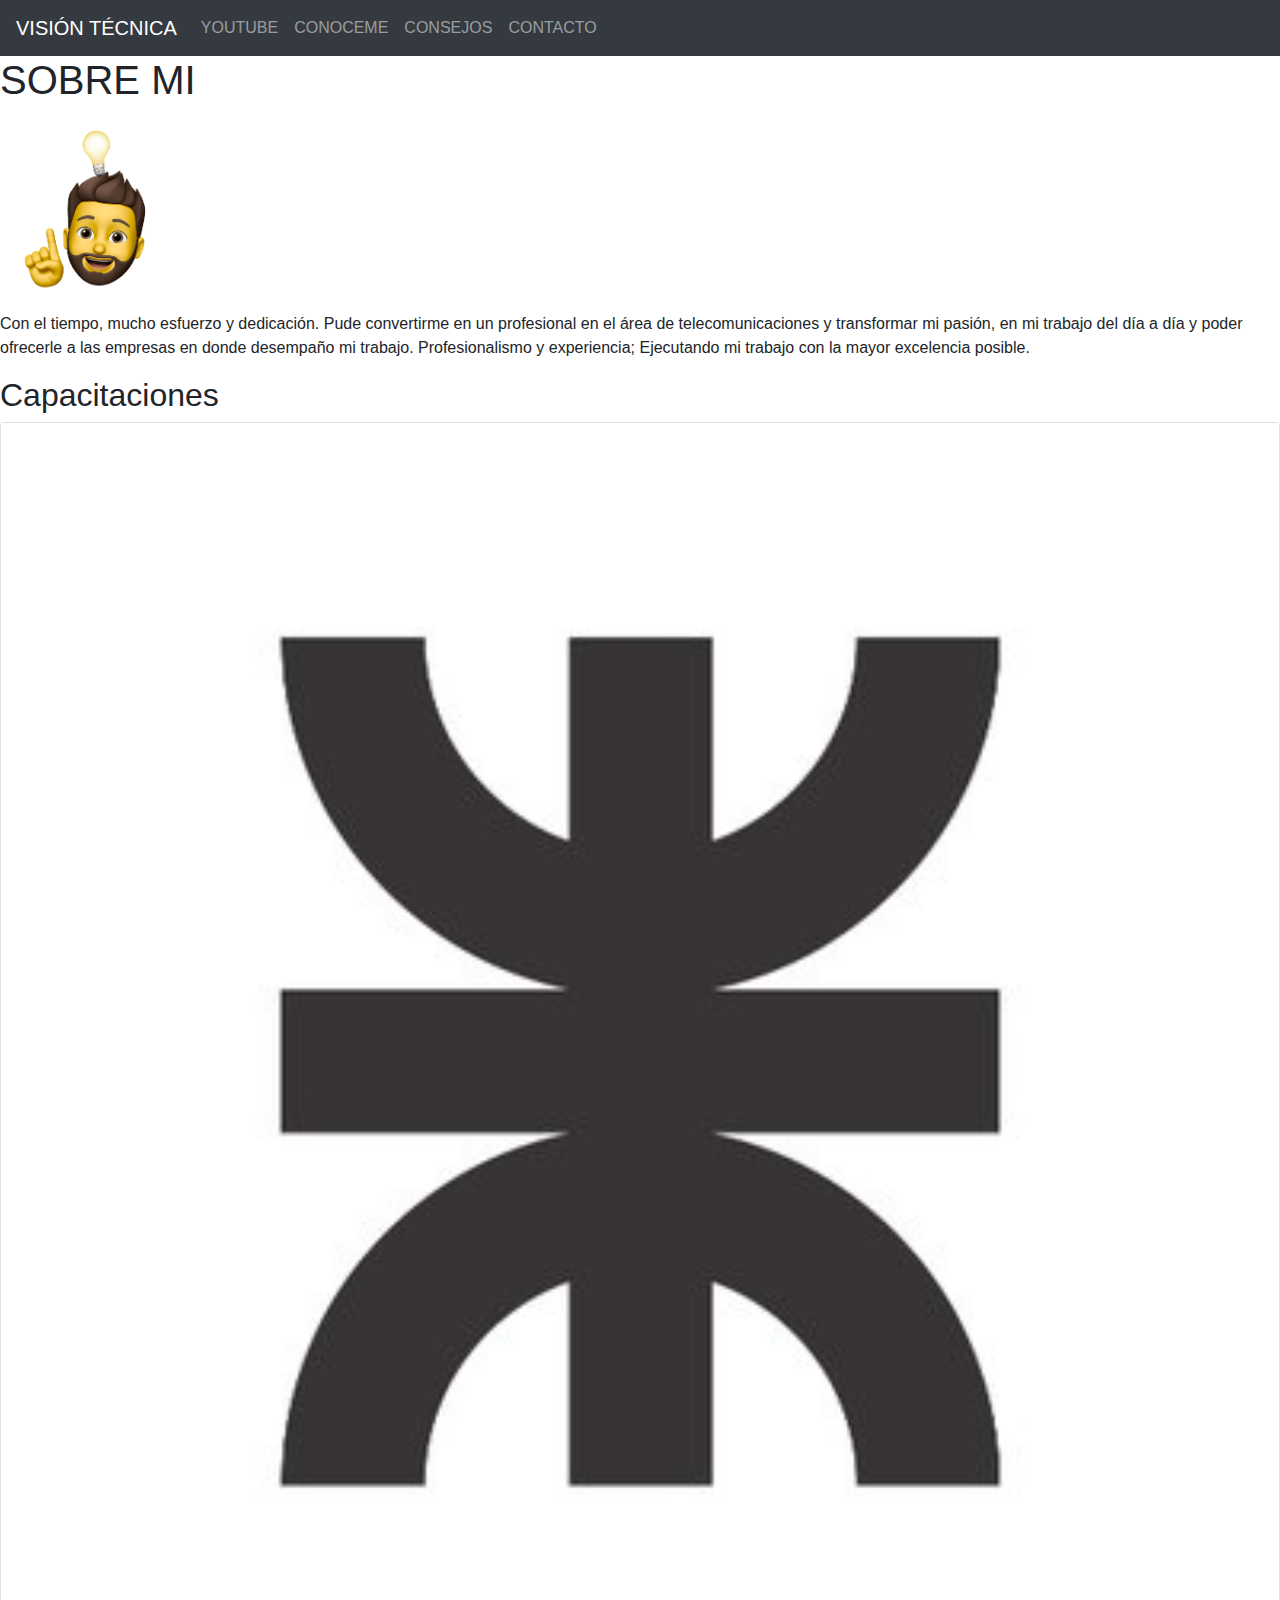
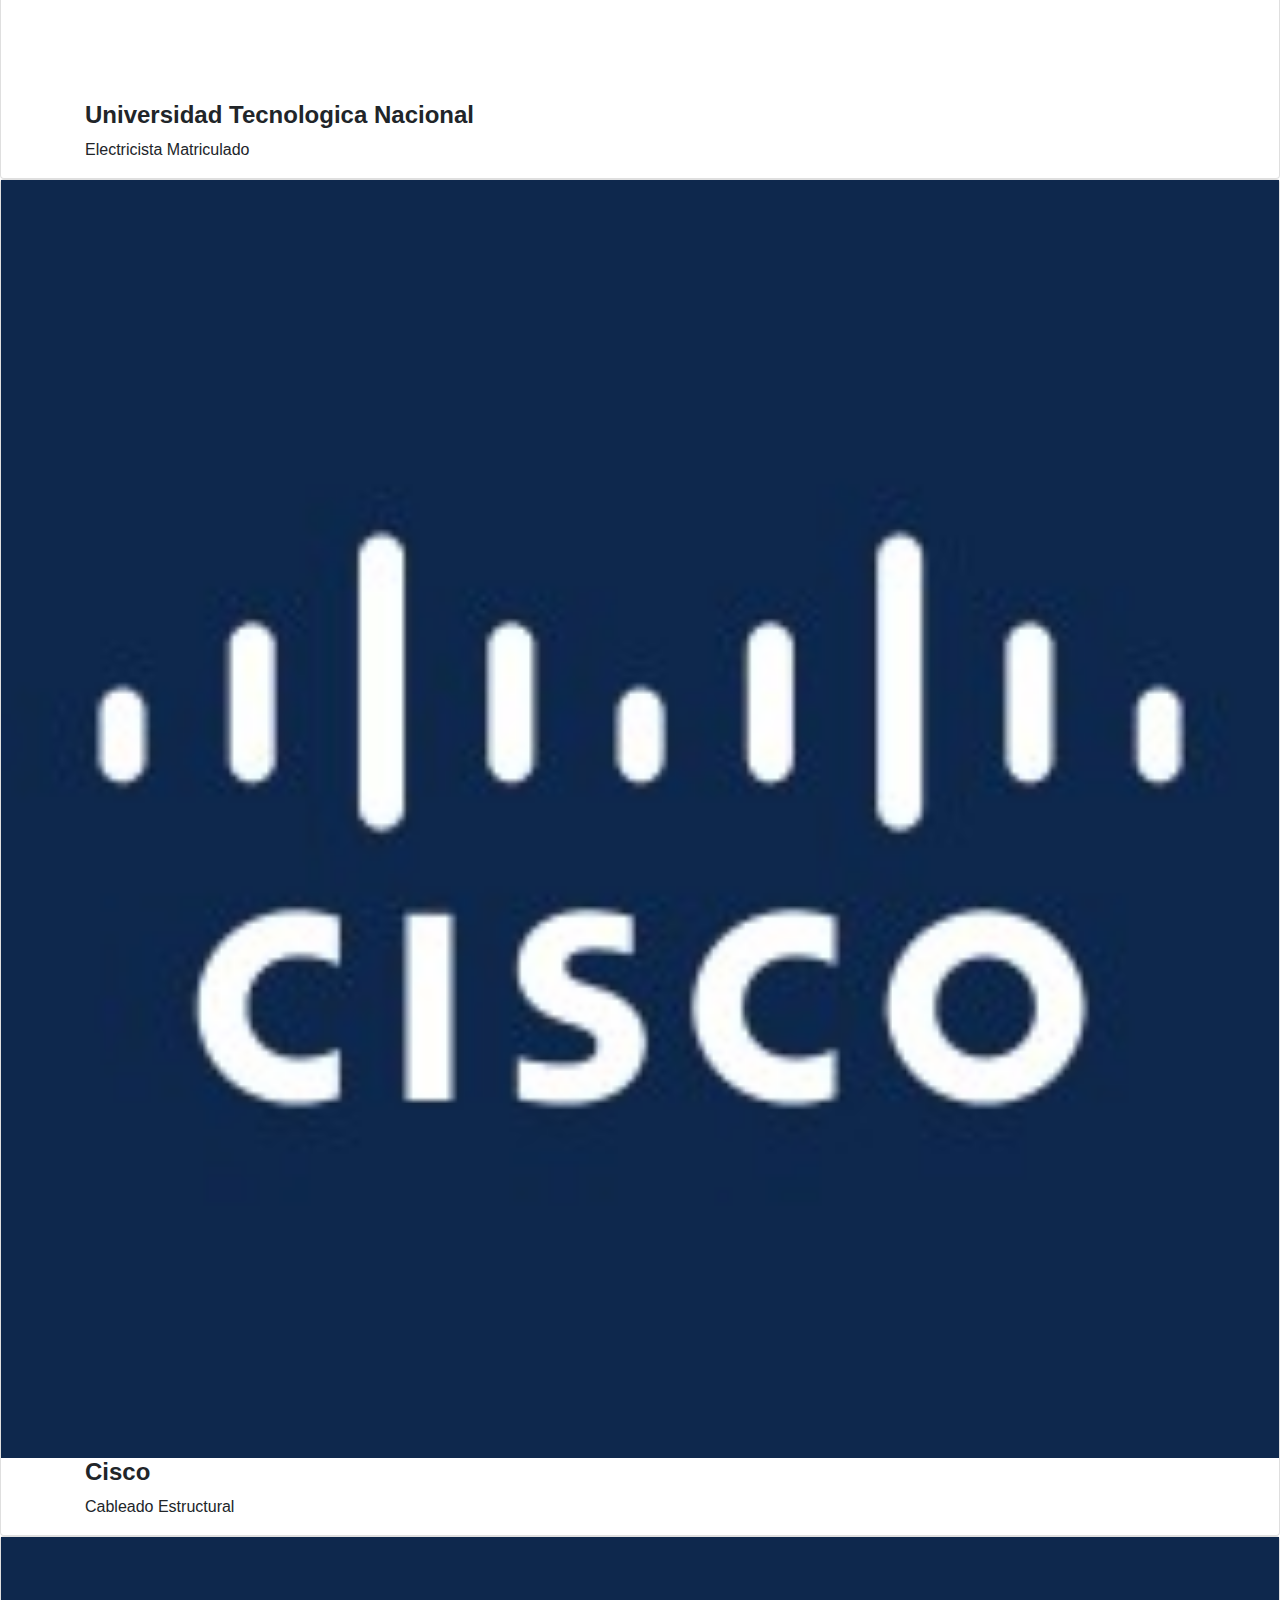
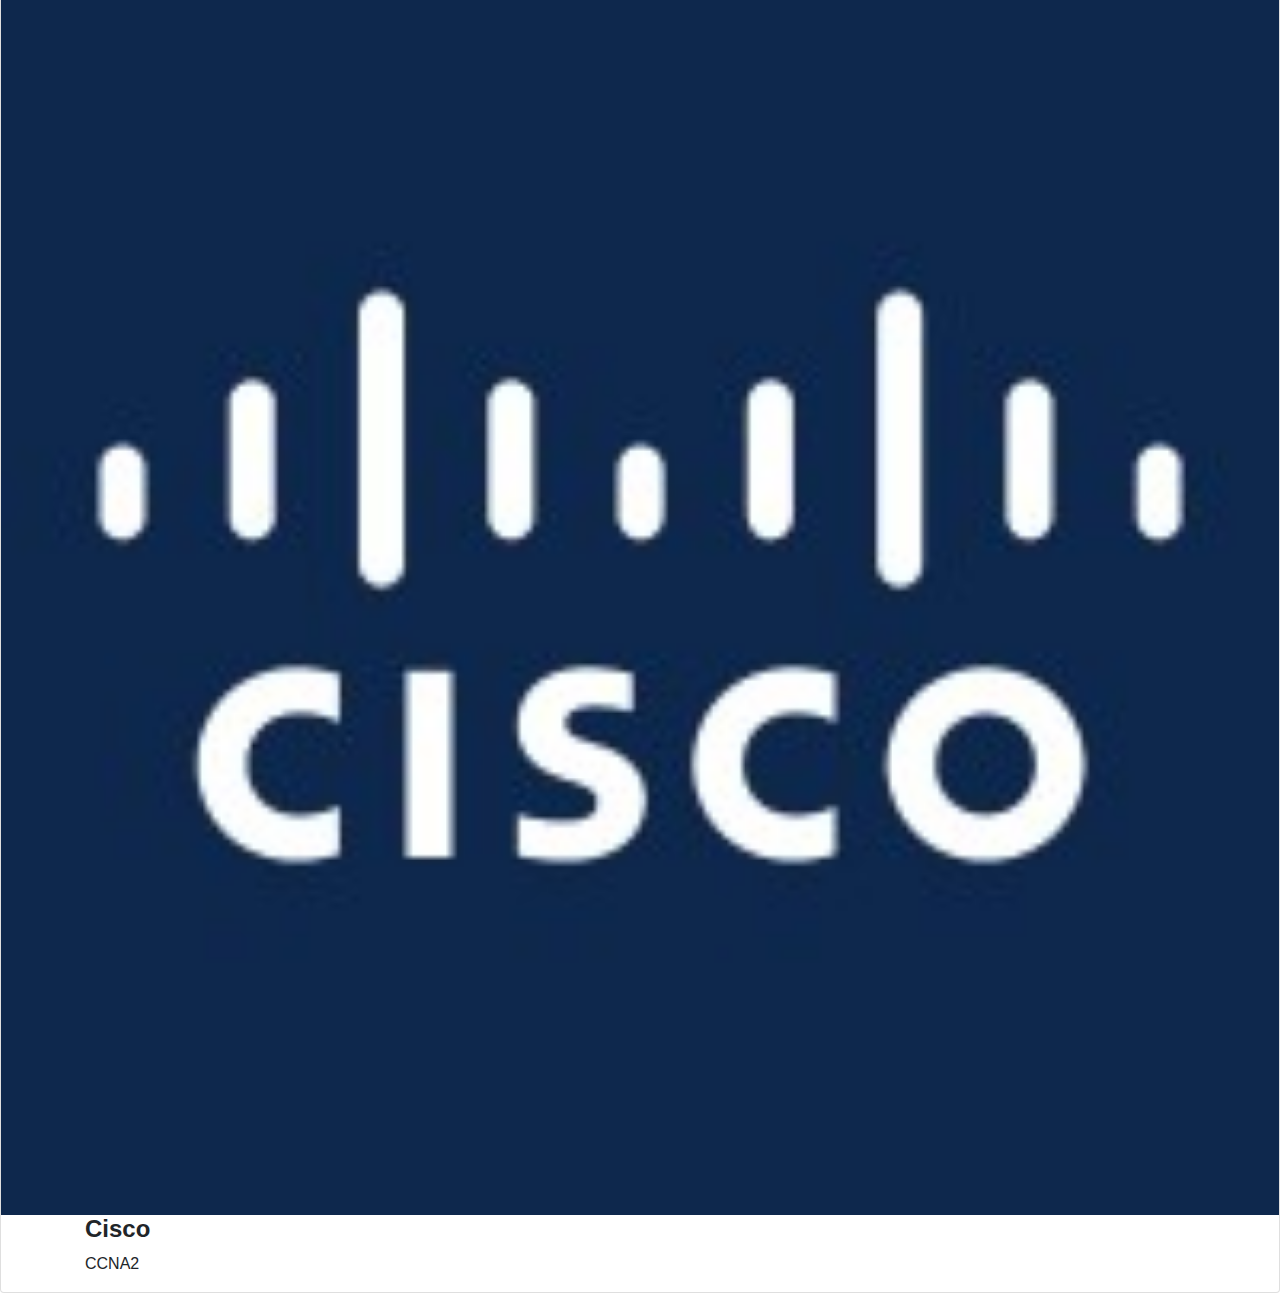
==== pages/conoceme.html @ f0ca40a0 "Original" ====
<!DOCTYPE html>
<html lang="es">

<head>
    <meta charset="UTF-8">
    <meta http-equiv="X-UA-Compatible" content="IE=edge">
    <meta name="viewport" content="width=device-width, initial-scale=1.0">
    <link rel="stylesheet" href="https://cdnjs.cloudflare.com/ajax/libs/font-awesome/6.1.1/css/all.min.css"
        integrity="sha512-KfkfwYDsLkIlwQp6LFnl8zNdLGxu9YAA1QvwINks4PhcElQSvqcyVLLD9aMhXd13uQjoXtEKNosOWaZqXgel0g=="
        crossorigin="anonymous" referrerpolicy="no-referrer" />
    <link rel="stylesheet" href="https://cdn.jsdelivr.net/npm/bootstrap@4.6.2/dist/css/bootstrap.min.css">
    <link rel="icon" href="../imagenes/VT.png">
    <link rel="stylesheet" href="../css/estilos.css">
    <title>Conoceme</title>
</head>

<body>

    <header>
        <!--inicio de barra-->
        <nav class="navbar navbar-expand-md bg-dark navbar-dark">
            <!-- Brand -->
            <a class="navbar-brand" href="../index.html">VISIÓN TÉCNICA</a>

            <!-- Toggler/collapsibe Button -->
            <button class="navbar-toggler" type="button" data-toggle="collapse" data-target="#collapsibleNavbar">
                <span class="navbar-toggler-icon"></span>
            </button>

            <!-- Navbar links -->
            <div class="collapse navbar-collapse" id="collapsibleNavbar">
                <ul class="navbar-nav">
                    <li class="nav-item">
                        <a class="nav-link" href="youtube.html">YOUTUBE</a>
                    </li>
                    <li class="nav-item">
                        <a class="nav-link" href="#">CONOCEME</a>
                    </li>
                    <li class="nav-item">
                        <a class="nav-link" href="consejos.html">CONSEJOS</a>
                    </li>
                    <li class="nav-item">
                        <a class="nav-link" href="contacto.html">CONTACTO</a>
                    </li>
                </ul>
            </div>
        </nav>
        <!--fin de barra-->
    </header>

    <main class="contenedor">
        <div class="titulo">
            <h1>SOBRE MI</h1>
        </div>
        <section class="centrar-tarjeta">
            <article>
                <div class="avatar">
                    <img src="../imagenes/Avatar Maxi.png" width="200" height="auto" alt="AvatarMaxi">
                </div>
                <div>
                    <p>Con el tiempo, mucho esfuerzo y dedicación. Pude convertirme en un profesional en el área de
                        telecomunicaciones y transformar mi pasión, en mi trabajo del día a día y poder ofrecerle a las
                        empresas en donde desempaño mi trabajo. Profesionalismo y experiencia; Ejecutando mi trabajo con
                        la mayor excelencia posible. </p>
                </div>
            </article>
        </section>
    </main>
    <h2>Capacitaciones</h2>
    <div class="texto">
        <div class="tarjeta_capacitacion">
            <div class="card">
                <img src="../imagenes/UTN.jpeg" alt="Avatar" style="width:100%">
                <div class="container">
                    <h4><b>Universidad Tecnologica Nacional</b></h4>
                    <p>Electricista Matriculado</p>
                </div>
            </div>
            <div class="card">
                <img src="../imagenes/cisco.jpeg" alt="Avatar" style="width:100%">
                <div class="container">
                    <h4><b>Cisco</b></h4>
                    <p> Cableado Estructural</p>
                </div>
            </div>
            <div class="card">
                <img src="../imagenes/cisco.jpeg" alt="Avatar" style="width:100%">
                <div class="container">
                    <h4><b>Cisco</b></h4>
                    <p> CCNA2</p>
                </div>
            </div>
        </div>




        <footer class="flex-container">
            <a href="https://twitter.com/maxibr82" target="_blank"><i class="fa-brands fa-twitter"></i></a>
            <a href="https://www.instagram.com/visiontecnica2022/" target="_blank"><i
                    class="fa-brands fa-instagram-square"></i></a>
            <a href="https://www.youtube.com/c/VisionTécnica" target="_blank"><i class="fa-brands fa-youtube"></i></a>

        </footer>
        <script src="https://cdn.jsdelivr.net/npm/jquery@3.5.1/dist/jquery.slim.min.js"
            integrity="sha384-DfXdz2htPH0lsSSs5nCTpuj/zy4C+OGpamoFVy38MVBnE+IbbVYUew+OrCXaRkfj"
            crossorigin="anonymous"></script>
        <script src="https://cdn.jsdelivr.net/npm/bootstrap@4.6.2/dist/js/bootstrap.bundle.min.js"
            integrity="sha384-Fy6S3B9q64WdZWQUiU+q4/2Lc9npb8tCaSX9FK7E8HnRr0Jz8D6OP9dO5Vg3Q9ct"
            crossorigin="anonymous"></script>
</body>

</html>
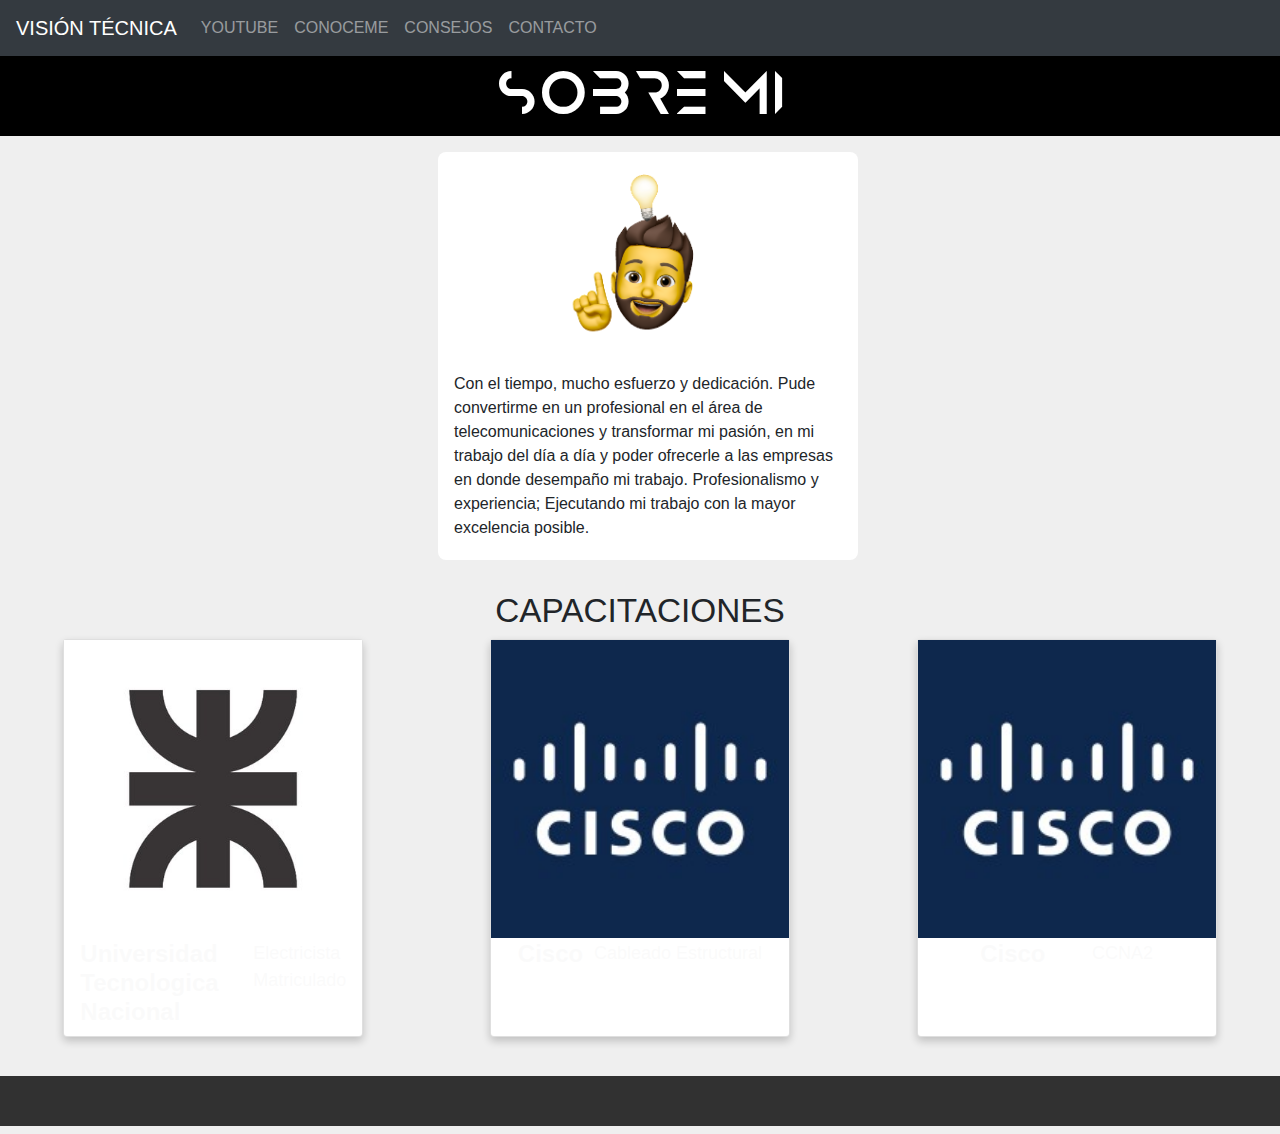
==== commit eadf87b7: "Agrego SCSS" ====
--- a/pages/conoceme.html
+++ b/pages/conoceme.html
@@ -10,7 +10,10 @@
         crossorigin="anonymous" referrerpolicy="no-referrer" />
     <link rel="stylesheet" href="https://cdn.jsdelivr.net/npm/bootstrap@4.6.2/dist/css/bootstrap.min.css">
     <link rel="icon" href="../imagenes/VT.png">
-    <link rel="stylesheet" href="../css/estilos.css">
+    <link
+    rel="stylesheet"
+    href="https://cdnjs.cloudflare.com/ajax/libs/animate.css/4.1.1/animate.min.css"/>
+    <link rel="stylesheet" href="../estilos.css">
     <title>Conoceme</title>
 </head>
 
@@ -68,29 +71,31 @@
     </main>
     <h2>Capacitaciones</h2>
     <div class="texto">
-        <div class="tarjeta_capacitacion">
-            <div class="card">
-                <img src="../imagenes/UTN.jpeg" alt="Avatar" style="width:100%">
-                <div class="container">
-                    <h4><b>Universidad Tecnologica Nacional</b></h4>
-                    <p>Electricista Matriculado</p>
+        <div class= "animate__animated animate__backInDown">
+            <div class="tarjeta_capacitacion" >
+                <div class="card">
+                    <img src="../imagenes/UTN.jpeg" alt="Avatar" style="width:100%">
+                    <div class="container">
+                        <h4><b>Universidad Tecnologica Nacional</b></h4>
+                        <p>Electricista Matriculado</p>
+                    </div>
+                </div>
+                <div class="card">
+                    <img src="../imagenes/cisco.jpeg" alt="Avatar" style="width:100%">
+                    <div class="container">
+                        <h4><b>Cisco</b></h4>
+                        <p> Cableado Estructural</p>
+                    </div>
+                </div>
+                <div class="card">
+                    <img src="../imagenes/cisco.jpeg" alt="Avatar" style="width:100%">
+                    <div class="container">
+                        <h4><b>Cisco</b></h4>
+                        <p> CCNA2</p>
+                    </div>
                 </div>
             </div>
-            <div class="card">
-                <img src="../imagenes/cisco.jpeg" alt="Avatar" style="width:100%">
-                <div class="container">
-                    <h4><b>Cisco</b></h4>
-                    <p> Cableado Estructural</p>
-                </div>
-            </div>
-            <div class="card">
-                <img src="../imagenes/cisco.jpeg" alt="Avatar" style="width:100%">
-                <div class="container">
-                    <h4><b>Cisco</b></h4>
-                    <p> CCNA2</p>
-                </div>
-            </div>
-        </div>
+        </div>    
 
 
 
--- a/estilos.css
+++ b/estilos.css
@@ -0,0 +1,631 @@
+@font-face {
+  font-family: Anurati-Regular;
+  src: url(/fuentes/anurati_font/Anurati-Regular.otf);
+}
+body {
+  background-color: #efefef;
+}
+
+h1 {
+  font-family: Anurati-Regular;
+  font-size: 40pt;
+  color: white;
+  text-align: center;
+}
+
+#vt {
+  height: 45px;
+  width: auto;
+  margin-left: auto;
+}
+
+h2 {
+  font-family: "Montserrat", sans-serif;
+  font-size: 25pt;
+  text-transform: uppercase;
+  text-align: center;
+  padding-top: 15px;
+}
+
+.video1 {
+  height: 400px;
+  width: 100%;
+  margin-bottom: 35px;
+  box-shadow: 0 1rem 0.4rem rgba(0, 0, 0, 0.3);
+}
+
+.barra a {
+  text-decoration: none;
+  color: rgb(251, 249, 249);
+}
+
+.barra a:hover {
+  color: rgb(213, 99, 112);
+}
+
+.logo-index {
+  background-color: rgba(0, 0, 0, 0.143);
+  height: 80px;
+}
+
+footer {
+  background-color: rgba(3, 2, 2, 0.803);
+  height: 50px;
+  width: 100%;
+  margin-top: auto;
+  display: inline-flex;
+  justify-content: end;
+  padding-top: 2px;
+}
+
+.flex-container a {
+  color: aliceblue;
+  font-size: 26px;
+  width: 45px;
+}
+
+.container {
+  width: 100%;
+  margin: 0 auto;
+  display: flex;
+  justify-content: space-evenly;
+}
+
+section article {
+  transition: box-shadow 0.3s ease;
+  background-color: white;
+  margin: 1rem 0;
+  border-radius: 0.5rem;
+  padding: 0.25rem 0;
+  margin-left: 16px;
+  width: 420px;
+}
+
+.carousel-inner {
+  width: auto;
+  height: 300px;
+  margin-left: 30%;
+}
+
+.carousel {
+  background-color: black;
+  margin-top: 50px;
+}
+
+.tam-imagen {
+  width: auto;
+  height: 300px;
+}
+
+section article h3,
+section article p {
+  margin: 1rem;
+  font-family: "Montserrat", sans-serif;
+}
+
+section article h3 {
+  text-align: center;
+}
+
+section article:hover {
+  box-shadow: 0 0.5rem 0.4rem rgba(0, 0, 0, 0.3);
+}
+
+.img-tarjeta {
+  width: 400px;
+  height: auto;
+}
+
+.video-grande {
+  width: 1120px;
+  height: 300px;
+  display: flex;
+  justify-content: center;
+  padding-top: 10px;
+}
+
+.video-grande-youtube {
+  width: 90%;
+  height: 280px;
+}
+
+.centrar-tarjeta {
+  display: flex;
+  justify-content: center;
+}
+
+.caja-video-chica {
+  display: flex;
+  justify-content: space-evenly;
+  flex-wrap: wrap;
+}
+
+.video-chico {
+  display: flex;
+  justify-content: center;
+  padding-top: 10px;
+}
+
+.video-chico-youtube {
+  width: 90%;
+  height: 90% x;
+}
+
+.titulo {
+  background-color: black;
+  height: 80px;
+  padding: 10px;
+}
+
+.buscar {
+  background-color: rgba(0, 0, 0, 0.143);
+  display: flex;
+  justify-content: center;
+  padding-bottom: 10px;
+}
+
+.comparativo {
+  display: flex;
+  justify-content: center;
+  font-family: "Lora", serif;
+}
+
+.tabla {
+  width: 80%;
+}
+
+.avatar {
+  display: flex;
+  justify-content: center;
+}
+
+.capacitaciones {
+  list-style: none;
+  font-size: 11pt;
+}
+
+.texto {
+  font-size: 18px;
+  color: rgba(241, 241, 241, 0.3215686275);
+}
+
+.datos-personales {
+  margin: 10px;
+}
+
+.barra {
+  font-size: 14px;
+  display: grid;
+  grid-gap: 20px;
+  grid-template-columns: repeat(5, auto);
+}
+
+.galeria {
+  min-height: 300px;
+  width: 100%;
+  display: grid;
+  grid-template-columns: repeat(3, 1fr);
+  grid-template-rows: repeat(5, none);
+  gap: 5px;
+  row-gap: 10px;
+  padding: 10px;
+}
+
+.item1,
+.item2,
+.item3,
+.item4,
+.item5,
+.item6,
+.item7,
+.item8,
+.item9,
+.item10,
+.item11,
+.item12,
+.item13,
+.item14,
+.item15 {
+  border-bottom: black 1px solid;
+}
+
+.lista {
+  list-style: none;
+}
+
+.card {
+  /* Add shadows to create the "card" effect */
+  box-shadow: 0 4px 8px 0 rgba(0, 0, 0, 0.2);
+  transition: 0.3s;
+  width: 300px;
+}
+
+/* On mouse-over, add a deeper shadow */
+.card:hover {
+  box-shadow: 0 8px 16px 0 rgba(0, 0, 0, 0.2);
+}
+
+/* Add some padding inside the card container */
+.container {
+  padding: 2px 16px;
+}
+
+.tarjeta_capacitacion {
+  display: flex;
+  justify-content: space-around;
+}
+
+* {
+  box-sizing: border-box;
+}
+
+/* Style the search field */
+form.example input[type=text] {
+  padding: 10px;
+  font-size: 12px;
+  border: 1px solid grey;
+  float: left;
+  width: 80%;
+  background: #f1f1f1;
+  max-width: 800px;
+}
+
+/* Style the submit button */
+form.example button {
+  float: left;
+  width: 20%;
+  padding: 10px;
+  background: rgba(89, 104, 116, 0.6117647059);
+  color: white;
+  font-size: 12px;
+  border: 1px solid grey;
+  border-left: none;
+  /* Prevent double borders */
+  cursor: pointer;
+  max-width: 40px;
+}
+
+form.example button:hover {
+  background: #0b7dda;
+}
+
+/* Clear floats */
+form.example::after {
+  content: "";
+  clear: both;
+  display: table;
+}
+
+.boton_busqueda {
+  display: flex;
+  justify-content: center;
+  margin-top: 15px;
+}
+
+.btn-primary {
+  background-color: black;
+  border-color: black;
+  margin-left: 10px;
+}
+
+.fondo_contactanos {
+  background-color: black;
+  display: grid;
+  grid-template-columns: repeat(2, 1fr);
+}
+
+.info_contactos {
+  padding-top: 20%;
+}
+
+.card_contactos {
+  opacity: 55%;
+  background-image: url(/imagenes/f.elconfidencial.com-original-d9e-66d-793-d9e66d793adbc994841e60850a17e61c.jpeg);
+  color: #f1f1f1;
+}
+
+@media (max-width: 1366px) {
+  .video-chico {
+    width: 500px;
+    height: 290px;
+  }
+  .tarjeta_capacitacion {
+    margin-bottom: 3%;
+  }
+}
+@media (max-width: 720px) {
+  .barra {
+    font-size: 14px;
+    grid-gap: 12px;
+  }
+  .tarjeta_capacitacion {
+    display: grid;
+    grid-template-columns: 1fr;
+    grid-template-rows: repeat(3, 1fr);
+    justify-items: center;
+  }
+  .card {
+    margin-top: 40px;
+  }
+  .container {
+    display: grid;
+    grid-template-columns: 1fr;
+    grid-template-rows: repeat(3, 1fr);
+    justify-items: center;
+  }
+  .video-grande {
+    width: 700px;
+    height: 250px;
+  }
+  .centrar-tarjeta {
+    margin-bottom: 16px;
+  }
+  .video-chico {
+    width: 300px;
+    height: 200px;
+    margin-bottom: 60px;
+  }
+  .carousel-inner {
+    padding-top: 20px;
+    margin-left: 0%;
+    width: auto;
+  }
+  .tam-imagen {
+    max-width: 720px;
+    height: auto;
+  }
+  .fondo_contactanos {
+    display: grid;
+    grid-template-columns: repeat(1, 1fr);
+    grid-template-rows: 2;
+  }
+  .card_contactos {
+    margin-left: 25%;
+  }
+}
+@media (max-width: 670px) {
+  .barra {
+    font-size: 12px;
+    grid-gap: 5px;
+  }
+  .container {
+    display: grid;
+    grid-template-columns: 1fr;
+    grid-template-rows: repeat(3, auto);
+  }
+  h1 {
+    font-size: 40px;
+  }
+  .video-grande-youtube {
+    width: 380px;
+    height: 230px;
+  }
+  .video-chico {
+    width: 420px;
+    height: 280px;
+    margin-bottom: 2px;
+  }
+  .video-chico-youtube {
+    width: 385px;
+    height: 260px;
+  }
+  .galeria {
+    min-height: 300px;
+    width: 100%;
+    display: grid;
+    grid-template-columns: repeat(2, 150px);
+    grid-template-rows: repeat(10, auto);
+    gap: 5px;
+    row-gap: 10px;
+    padding: 10px;
+  }
+  .item1 {
+    grid-column: 1/2;
+    grid-row: 1/2;
+  }
+  .item2 {
+    grid-column: 2/3;
+    grid-row: 1/2;
+  }
+  .item4 {
+    grid-column: 1/2;
+    grid-row: 2/3;
+  }
+  .item7 {
+    grid-column: 1/2;
+    grid-row: 2/3;
+  }
+  .item5 {
+    grid-column: 2/3;
+    grid-row: 2/3;
+  }
+  .item7 {
+    grid-column: 1/2;
+    grid-row: 3/4;
+  }
+  .item8 {
+    grid-column: 2/3;
+    grid-row: 3/4;
+  }
+  .item10 {
+    grid-column: 1/2;
+    grid-row: 4/5;
+  }
+  .item11 {
+    grid-column: 2/3;
+    grid-row: 4/5;
+  }
+  .item13 {
+    grid-column: 1/2;
+    grid-row: 5/6;
+  }
+  .item14 {
+    grid-column: 1/3;
+    grid-row: 5/6;
+    padding-left: 50px;
+  }
+  .item3 {
+    grid-column: 1/3;
+    grid-row: 6/7;
+    padding-left: 150px;
+  }
+  .item6 {
+    grid-column: 1/3;
+    grid-row: 7/8;
+    padding-left: 150px;
+  }
+  .item9 {
+    grid-column: 1/3;
+    grid-row: 8/9;
+    padding-left: 150px;
+  }
+  .item12 {
+    grid-column: 1/3;
+    grid-row: 9/10;
+    padding-left: 150px;
+  }
+  .item15 {
+    grid-column: 1/3;
+    grid-row: 10/11;
+    padding-left: 50px;
+  }
+  .carousel-inner {
+    padding-top: 20px;
+    margin-left: 0%;
+    width: auto;
+  }
+  .tam-imagen {
+    max-width: 670px;
+    height: auto;
+  }
+  .card_contactos {
+    margin-left: 18%;
+  }
+}
+@media (max-width: 433px) {
+  .barra {
+    font-size: 12px;
+    grid-gap: 5px;
+  }
+  .container {
+    display: grid;
+    grid-template-columns: 1fr;
+    grid-template-rows: repeat(3, auto);
+  }
+  h1 {
+    font-size: 40px;
+  }
+  .video-grande-youtube {
+    width: 380px;
+    height: 230px;
+  }
+  .video-chico {
+    width: 420px;
+    height: 280px;
+    margin-bottom: 2px;
+  }
+  .video-chico-youtube {
+    width: 385px;
+    height: 260px;
+  }
+  .galeria {
+    min-height: 300px;
+    width: 100%;
+    display: grid;
+    grid-template-columns: repeat(2, 150px);
+    grid-template-rows: repeat(10, auto);
+    gap: 5px;
+    row-gap: 10px;
+    padding: 10px;
+  }
+  .item1 {
+    grid-column: 1/2;
+    grid-row: 1/2;
+  }
+  .item2 {
+    grid-column: 2/3;
+    grid-row: 1/2;
+  }
+  .item4 {
+    grid-column: 1/2;
+    grid-row: 2/3;
+  }
+  .item7 {
+    grid-column: 1/2;
+    grid-row: 2/3;
+  }
+  .item5 {
+    grid-column: 2/3;
+    grid-row: 2/3;
+  }
+  .item7 {
+    grid-column: 1/2;
+    grid-row: 3/4;
+  }
+  .item8 {
+    grid-column: 2/3;
+    grid-row: 3/4;
+  }
+  .item10 {
+    grid-column: 1/2;
+    grid-row: 4/5;
+  }
+  .item11 {
+    grid-column: 2/3;
+    grid-row: 4/5;
+  }
+  .item13 {
+    grid-column: 1/2;
+    grid-row: 5/6;
+  }
+  .item14 {
+    grid-column: 1/3;
+    grid-row: 5/6;
+    padding-left: 50px;
+  }
+  .item3 {
+    grid-column: 1/3;
+    grid-row: 6/7;
+    padding-left: 150px;
+  }
+  .item6 {
+    grid-column: 1/3;
+    grid-row: 7/8;
+    padding-left: 150px;
+  }
+  .item9 {
+    grid-column: 1/3;
+    grid-row: 8/9;
+    padding-left: 150px;
+  }
+  .item12 {
+    grid-column: 1/3;
+    grid-row: 9/10;
+    padding-left: 150px;
+  }
+  .item15 {
+    grid-column: 1/3;
+    grid-row: 10/11;
+    padding-left: 50px;
+  }
+  .carousel-inner {
+    padding-top: 20px;
+    margin-left: 0%;
+    width: auto;
+  }
+  .tam-imagen {
+    max-width: 414px;
+    height: auto;
+  }
+  .card_contactos {
+    margin-left: 1%;
+  }
+  .texto {
+    padding-left: 2%;
+  }
+  .info_contactos {
+    padding-top: 2%;
+  }
+}
+
+/*# sourceMappingURL=estilos.css.map */
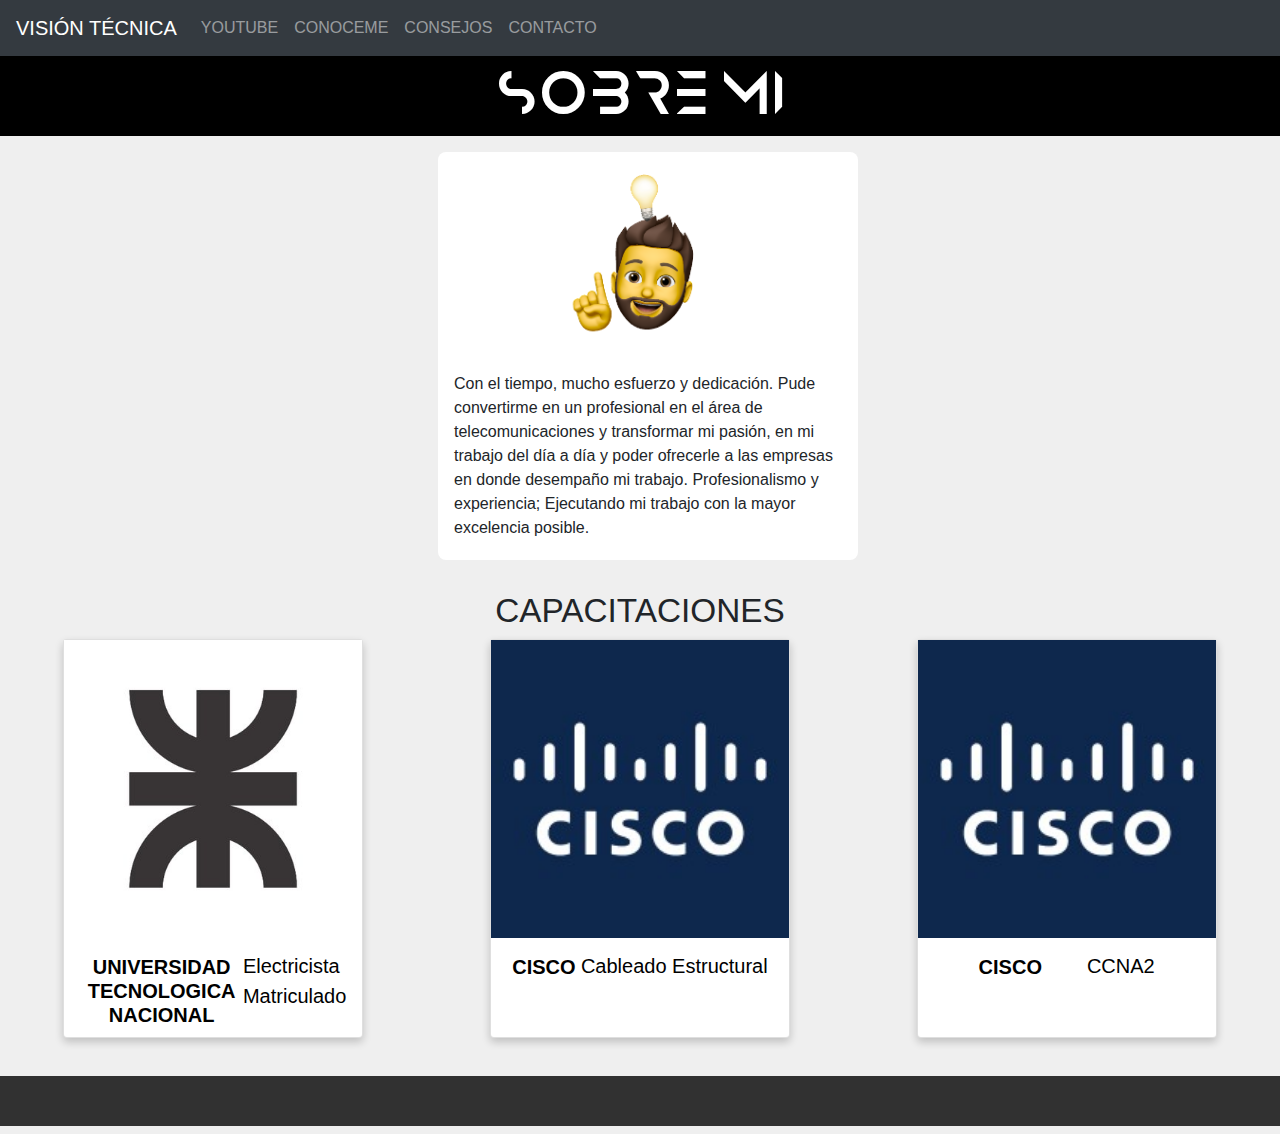
==== commit da007dfa: "Modificado tarjetas capacitaciones" ====
--- a/pages/conoceme.html
+++ b/pages/conoceme.html
@@ -76,22 +76,22 @@
                 <div class="card">
                     <img src="../imagenes/UTN.jpeg" alt="Avatar" style="width:100%">
                     <div class="container">
-                        <h4><b>Universidad Tecnologica Nacional</b></h4>
-                        <p>Electricista Matriculado</p>
+                        <h2 class="texto_card"><b>Universidad Tecnologica Nacional</b></h2>
+                        <p class="texto_card2">Electricista Matriculado</p>
                     </div>
                 </div>
                 <div class="card">
                     <img src="../imagenes/cisco.jpeg" alt="Avatar" style="width:100%">
                     <div class="container">
-                        <h4><b>Cisco</b></h4>
-                        <p> Cableado Estructural</p>
+                        <h2 class="texto_card"><b>Cisco</b></h2>
+                        <p class="texto_card2"> Cableado Estructural</p>
                     </div>
                 </div>
                 <div class="card">
                     <img src="../imagenes/cisco.jpeg" alt="Avatar" style="width:100%">
                     <div class="container">
-                        <h4><b>Cisco</b></h4>
-                        <p> CCNA2</p>
+                        <h2 class="texto_card"><b>Cisco</b></h2>
+                        <p class="texto_card2"> CCNA2</p>
                     </div>
                 </div>
             </div>
--- a/estilos.css
+++ b/estilos.css
@@ -25,6 +25,17 @@
   text-transform: uppercase;
   text-align: center;
   padding-top: 15px;
+}
+
+.texto_card {
+  font-size: 15pt;
+  color: black;
+}
+
+.texto_card2 {
+  font-size: 15pt;
+  color: black;
+  padding-top: 4%;
 }
 
 .video1 {
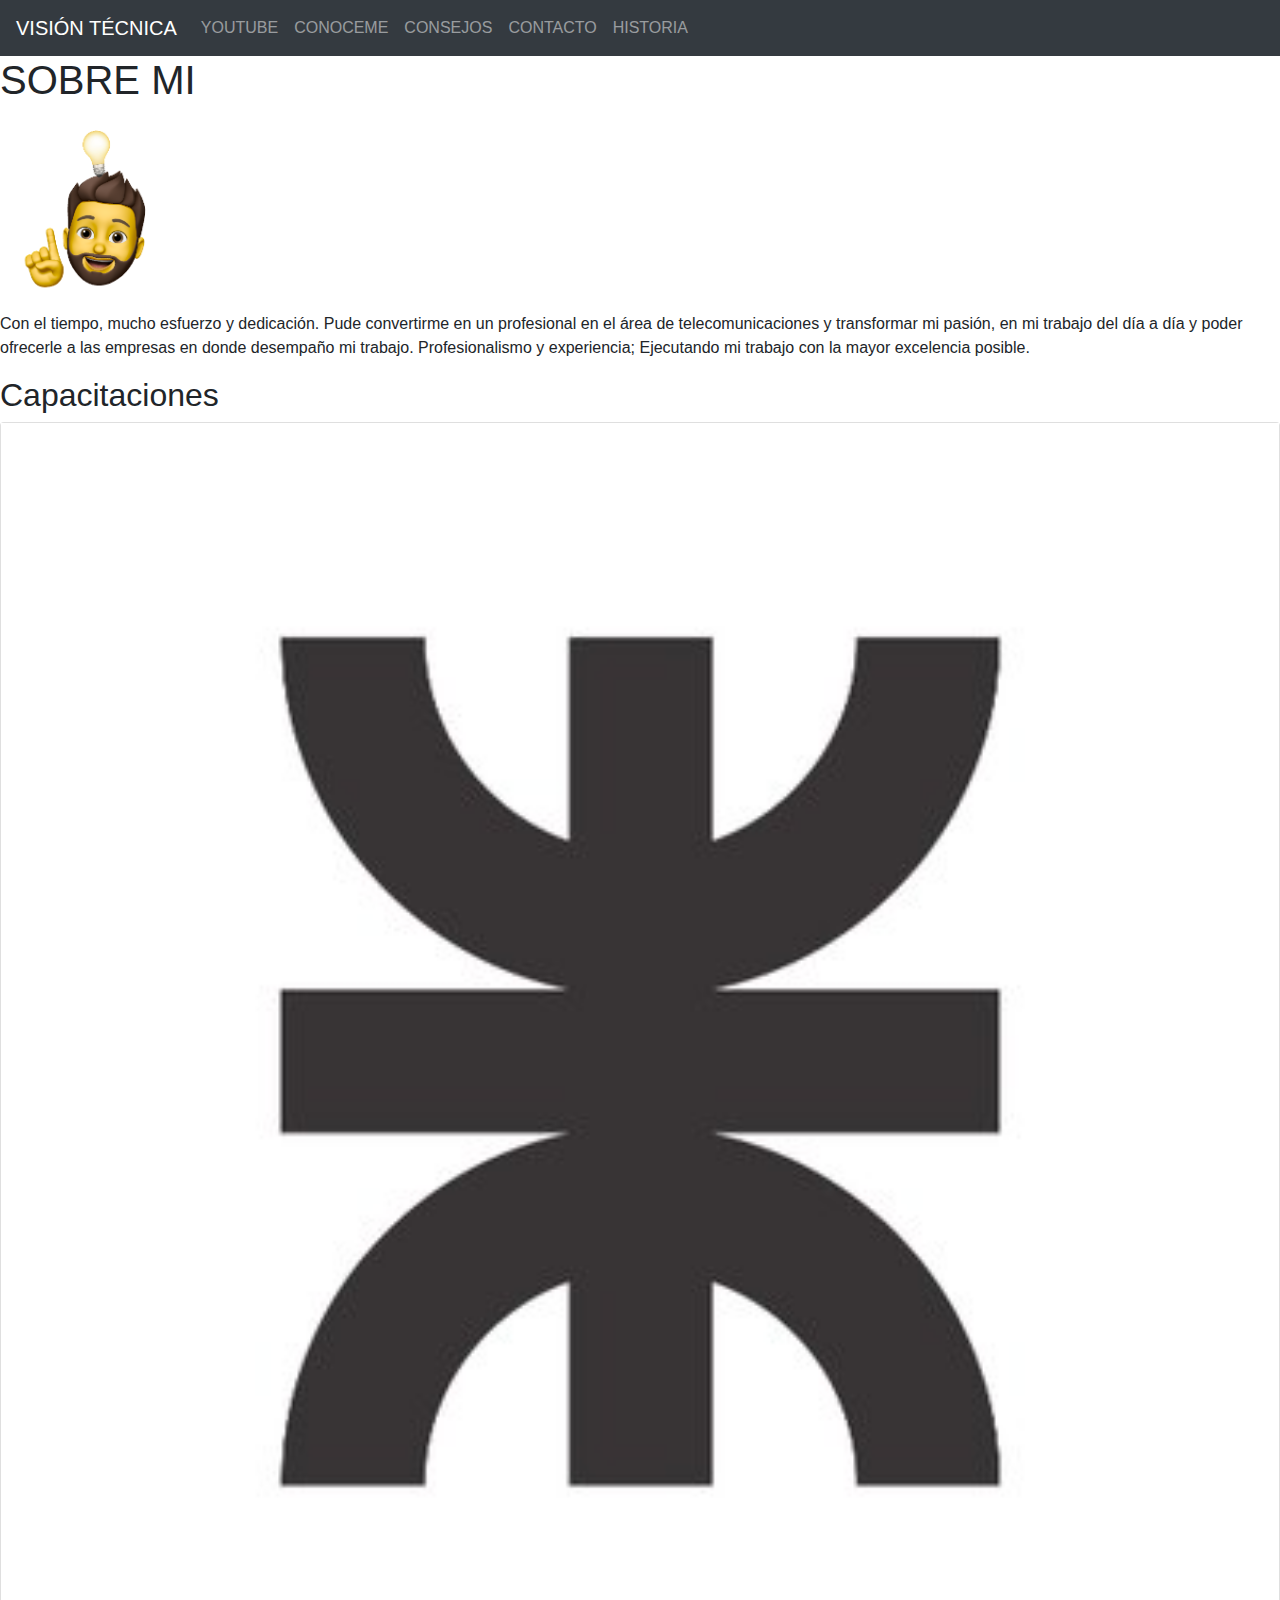
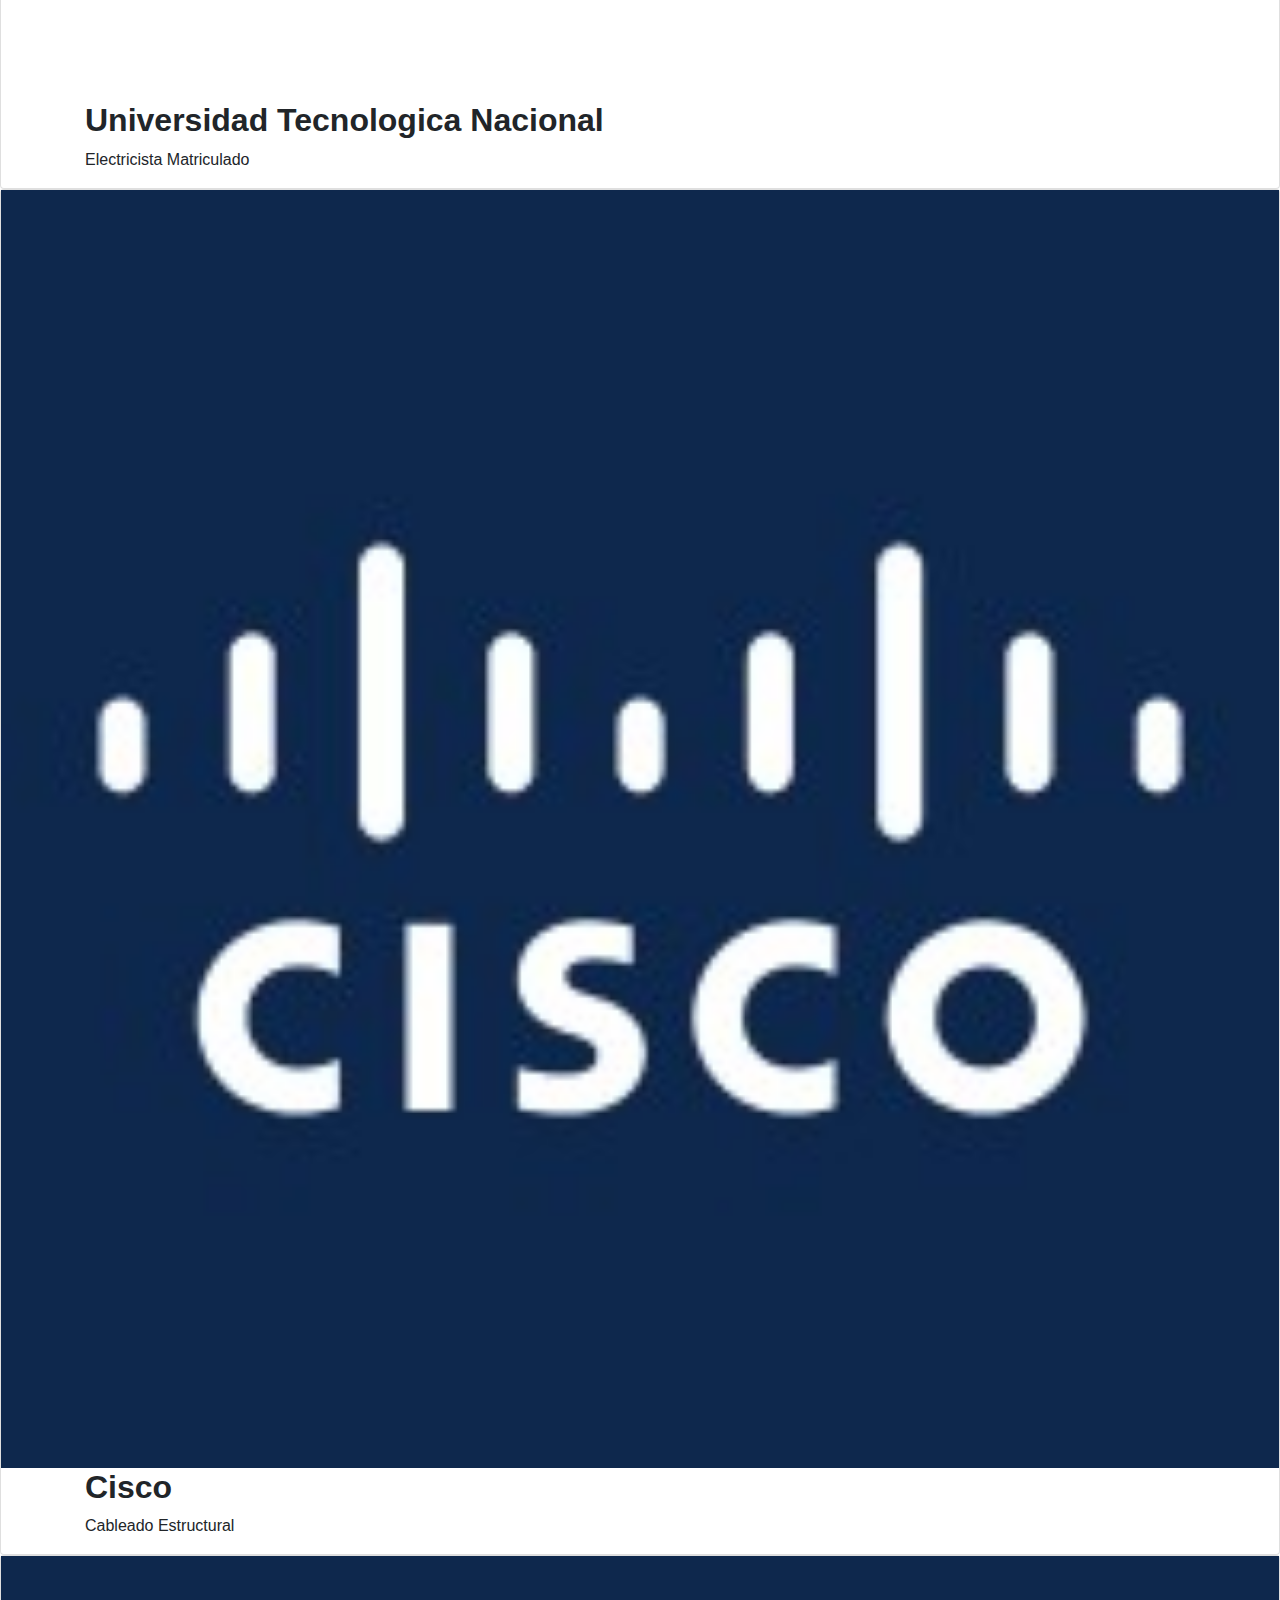
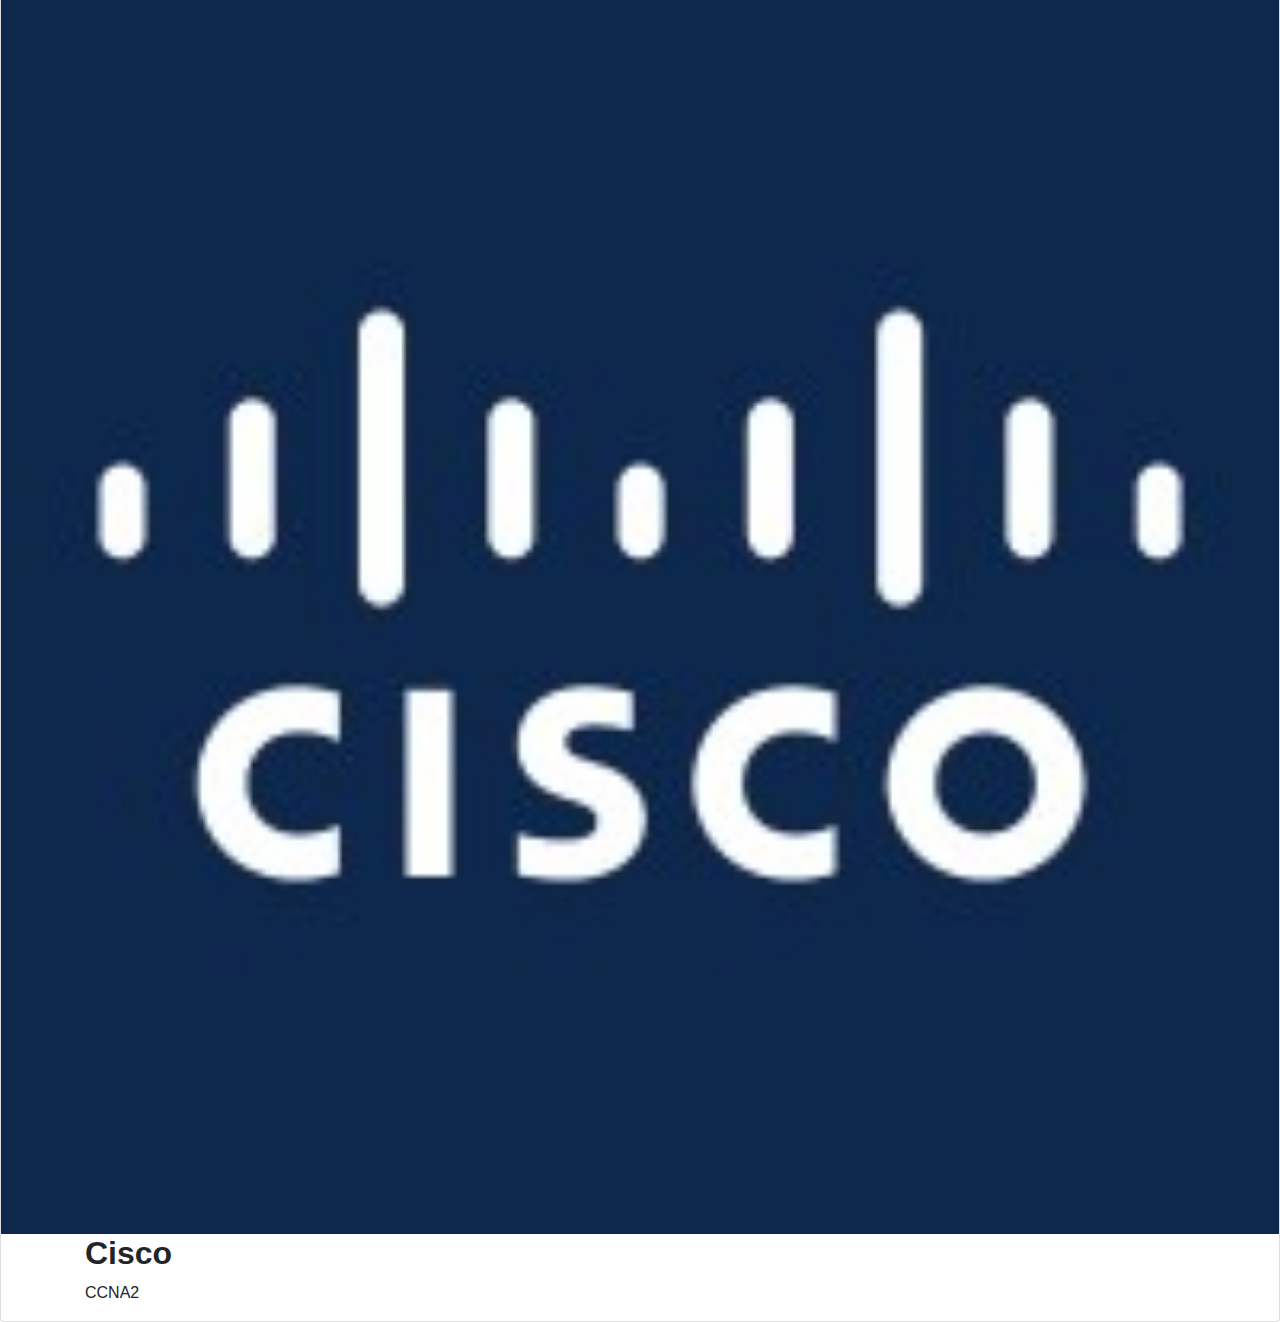
==== commit 7fbf001d: "Agrego pagina historia" ====
--- a/pages/conoceme.html
+++ b/pages/conoceme.html
@@ -13,7 +13,7 @@
     <link
     rel="stylesheet"
     href="https://cdnjs.cloudflare.com/ajax/libs/animate.css/4.1.1/animate.min.css"/>
-    <link rel="stylesheet" href="../estilos.css">
+    <link rel="stylesheet" href="../estilos/estilos.css">
     <title>Conoceme</title>
 </head>
 
@@ -44,6 +44,9 @@
                     </li>
                     <li class="nav-item">
                         <a class="nav-link" href="contacto.html">CONTACTO</a>
+                    </li>
+                    <li class="nav-item">
+                        <a class="nav-link" href="historia.html">HISTORIA</a>
                     </li>
                 </ul>
             </div>
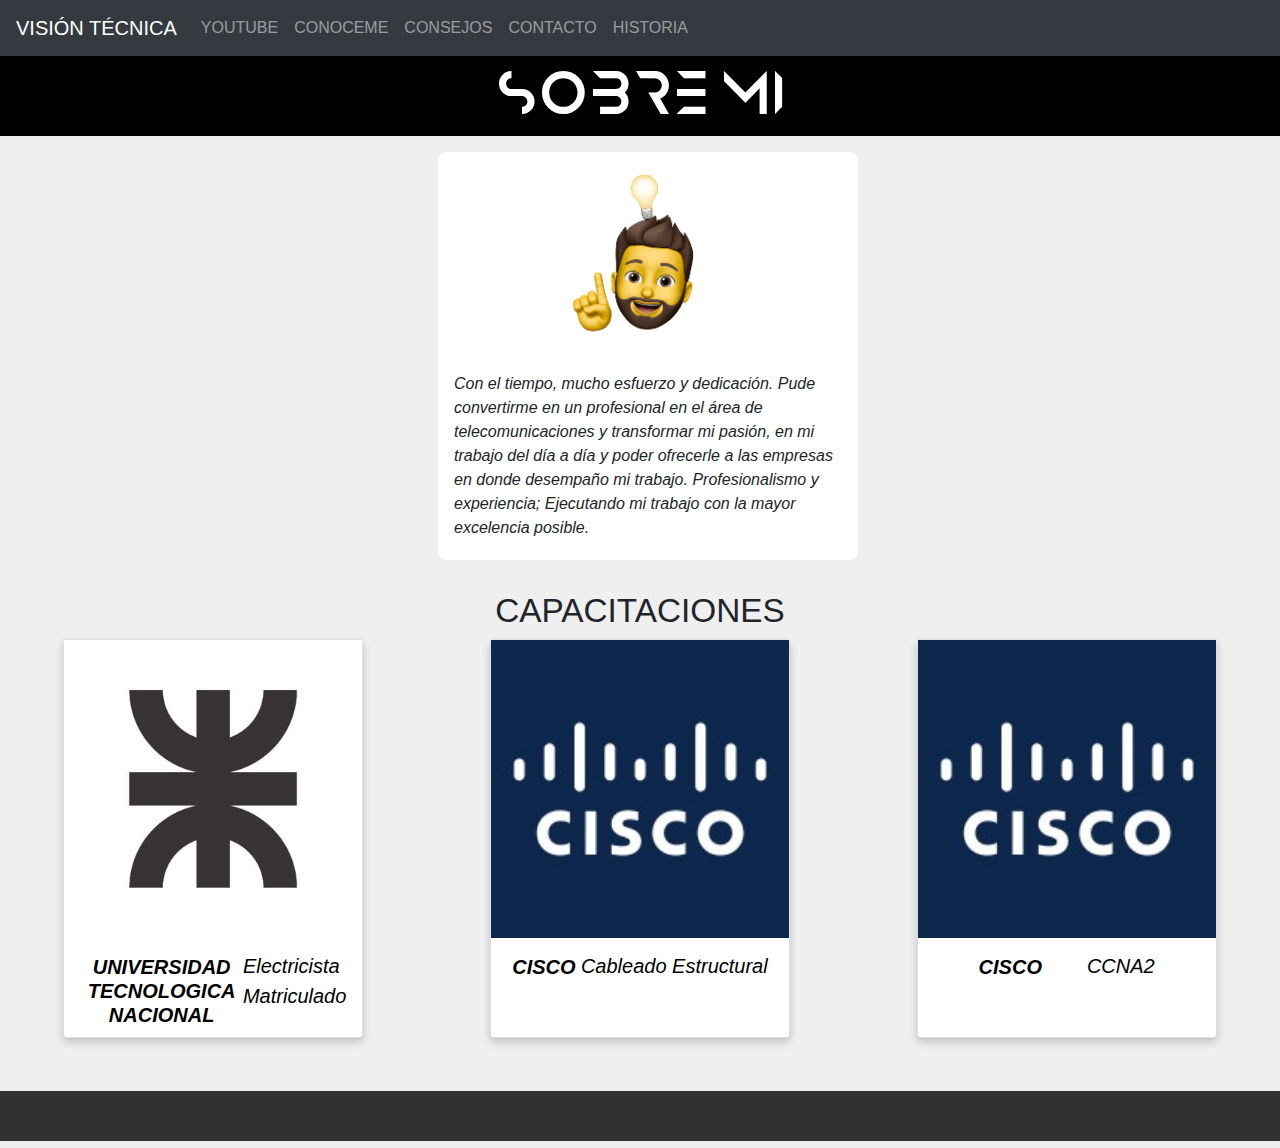
==== commit f5c2e3d0: "Actualizado el responsive" ====
--- a/pages/conoceme.html
+++ b/pages/conoceme.html
@@ -64,7 +64,7 @@
                     <img src="../imagenes/Avatar Maxi.png" width="200" height="auto" alt="AvatarMaxi">
                 </div>
                 <div>
-                    <p>Con el tiempo, mucho esfuerzo y dedicación. Pude convertirme en un profesional en el área de
+                    <p class="textos_generales">Con el tiempo, mucho esfuerzo y dedicación. Pude convertirme en un profesional en el área de
                         telecomunicaciones y transformar mi pasión, en mi trabajo del día a día y poder ofrecerle a las
                         empresas en donde desempaño mi trabajo. Profesionalismo y experiencia; Ejecutando mi trabajo con
                         la mayor excelencia posible. </p>
@@ -73,7 +73,7 @@
         </section>
     </main>
     <h2>Capacitaciones</h2>
-    <div class="texto">
+    <div class="textos_generales">
         <div class= "animate__animated animate__backInDown">
             <div class="tarjeta_capacitacion" >
                 <div class="card">
--- a/estilos/estilos.css
+++ b/estilos/estilos.css
@@ -0,0 +1,728 @@
+@font-face {
+  font-family: Anurati-Regular;
+  src: url(../fuentes/anurati_font/Anurati-Regular.otf);
+}
+body {
+  background-color: #efefef;
+}
+
+h1 {
+  font-family: Anurati-Regular;
+  font-size: 40pt;
+  color: white;
+  text-align: center;
+}
+
+#vt {
+  height: 45px;
+  width: auto;
+  margin-left: auto;
+}
+
+h2 {
+  font-family: "Montserrat", sans-serif;
+  font-size: 25pt;
+  text-transform: uppercase;
+  text-align: center;
+  padding-top: 15px;
+}
+
+.texto_card {
+  font-size: 15pt;
+  color: black;
+}
+
+.texto_card2 {
+  font-size: 15pt;
+  color: black;
+  padding-top: 4%;
+}
+
+.video1 {
+  height: 400px;
+  width: 100%;
+  margin-bottom: 35px;
+  box-shadow: 0 1rem 0.4rem rgba(0, 0, 0, 0.3);
+}
+
+.barra a {
+  text-decoration: none;
+  color: rgb(251, 249, 249);
+}
+
+.barra a:hover {
+  color: rgb(213, 99, 112);
+}
+
+.logo-index {
+  background-color: rgba(0, 0, 0, 0.143);
+  height: 80px;
+}
+
+footer {
+  background-color: rgba(3, 2, 2, 0.803);
+  height: 50px;
+  width: 100%;
+  margin-top: auto;
+  display: inline-flex;
+  justify-content: end;
+  padding-top: 2px;
+}
+
+.flex-container a {
+  color: aliceblue;
+  font-size: 26px;
+  width: 45px;
+}
+
+.container {
+  width: 100%;
+  margin: 0 auto;
+  display: flex;
+  justify-content: space-evenly;
+}
+
+section article {
+  transition: box-shadow 0.3s ease;
+  background-color: white;
+  margin: 1rem 0;
+  border-radius: 0.5rem;
+  padding: 0.25rem 0;
+  margin-left: 16px;
+  width: 420px;
+}
+
+.carousel-inner {
+  width: auto;
+  height: 300px;
+  margin-left: 30%;
+}
+
+.carousel {
+  background-color: black;
+  margin-top: 50px;
+}
+
+.tam-imagen {
+  width: auto;
+  height: 300px;
+}
+
+section article h3,
+section article p {
+  margin: 1rem;
+  font-family: "Montserrat", sans-serif;
+}
+
+section article h3 {
+  text-align: center;
+}
+
+section article:hover {
+  box-shadow: 0 0.5rem 0.4rem rgba(0, 0, 0, 0.3);
+}
+
+.img-tarjeta {
+  width: 400px;
+  height: auto;
+}
+
+.video-grande {
+  width: 1120px;
+  height: 300px;
+  display: flex;
+  justify-content: center;
+  padding-top: 10px;
+}
+
+.video-grande-youtube {
+  width: 90%;
+  height: 280px;
+}
+
+.centrar-tarjeta {
+  display: flex;
+  justify-content: center;
+}
+
+.caja-video-chica {
+  display: flex;
+  justify-content: space-evenly;
+  flex-wrap: wrap;
+}
+
+.video-chico {
+  display: flex;
+  justify-content: center;
+  padding-top: 10px;
+}
+
+.video-chico-youtube {
+  width: 90%;
+  height: 90% x;
+}
+
+.titulo {
+  background-color: black;
+  height: 80px;
+  padding: 10px;
+}
+
+.buscar {
+  background-color: rgba(0, 0, 0, 0.143);
+  display: flex;
+  justify-content: center;
+  padding-bottom: 10px;
+}
+
+.comparativo {
+  display: flex;
+  justify-content: center;
+  font-family: "Lora", serif;
+}
+
+.tabla {
+  width: 80%;
+}
+
+.avatar {
+  display: flex;
+  justify-content: center;
+}
+
+.capacitaciones {
+  list-style: none;
+  font-size: 11pt;
+}
+
+/*
+.texto {
+    font-size: 18px;
+    color: #f1f1f152;
+}
+*/
+.datos-personales {
+  margin: 10px;
+}
+
+.barra {
+  font-size: 14px;
+  display: grid;
+  grid-gap: 20px;
+  grid-template-columns: repeat(5, auto);
+}
+
+.galeria {
+  min-height: 300px;
+  width: 100%;
+  display: grid;
+  grid-template-columns: repeat(3, 1fr);
+  grid-template-rows: repeat(5, none);
+  gap: 5px;
+  row-gap: 10px;
+  padding: 10px;
+}
+
+.item1,
+.item2,
+.item3,
+.item4,
+.item5,
+.item6,
+.item7,
+.item8,
+.item9,
+.item10,
+.item11,
+.item12,
+.item13,
+.item14,
+.item15 {
+  border-bottom: black 1px solid;
+}
+
+.lista {
+  list-style: none;
+}
+
+.card {
+  /* Add shadows to create the "card" effect */
+  box-shadow: 0 4px 8px 0 rgba(0, 0, 0, 0.2);
+  transition: 0.3s;
+  width: 300px;
+  margin-bottom: 15px;
+}
+
+/* On mouse-over, add a deeper shadow */
+.card:hover:hover {
+  box-shadow: 0 8px 16px 0 rgba(0, 0, 0, 0.2);
+}
+
+/* Add some padding inside the card container */
+.container {
+  padding: 2px 16px;
+}
+
+.tarjeta_capacitacion {
+  display: flex;
+  justify-content: space-around;
+}
+
+* {
+  box-sizing: border-box;
+}
+
+/* Style the search field */
+form.example input[type=text] {
+  padding: 10px;
+  font-size: 12px;
+  border: 1px solid grey;
+  float: left;
+  width: 80%;
+  background: #f1f1f1;
+  max-width: 800px;
+}
+
+/* Style the submit button */
+form.example button {
+  float: left;
+  width: 20%;
+  padding: 10px;
+  background: rgba(89, 104, 116, 0.6117647059);
+  color: white;
+  font-size: 12px;
+  border: 1px solid grey;
+  border-left: none;
+  /* Prevent double borders */
+  cursor: pointer;
+  max-width: 40px;
+}
+
+form.example button:hover {
+  background: #0b7dda;
+}
+
+/* Clear floats */
+form.example::after {
+  content: "";
+  clear: both;
+  display: table;
+}
+
+.boton_busqueda {
+  display: flex;
+  justify-content: center;
+  margin-top: 15px;
+}
+
+.btn-primary {
+  background-color: black;
+  border-color: black;
+  margin-left: 125px;
+}
+
+.fondo_contactanos {
+  background-color: black;
+  display: grid;
+  grid-template-columns: repeat(2, 1fr);
+}
+
+.info_contactos {
+  padding-top: 20%;
+}
+
+.card_contactos {
+  opacity: 55%;
+  background-image: url(imagenes/f.elconfidencial.com-original-d9e-66d-793-d9e66d793adbc994841e60850a17e61c.jpeg);
+  color: #f1f1f1;
+}
+
+.card1, .ucard {
+  border-radius: 4px;
+  padding: 6px;
+  box-shadow: 1px 1px 12px 0px;
+  background-color: black;
+  margin-left: 10px;
+  margin-right: 10px;
+  margin-bottom: 10px;
+}
+
+.title, .ucard > h3 {
+  font-family: Anurati-Regular;
+  font-weight: 700;
+  font-size: 50px;
+  letter-spacing: 10px;
+  opacity: 0.85;
+}
+
+.small, .ucard > p {
+  font-weight: 400;
+  opacity: 0.75;
+  color: white;
+  font-size: 12px;
+}
+
+.ucard {
+  text-align: center;
+  width: 300px;
+}
+.tarjeta_historia--3s {
+  color: #a7a7a7;
+}
+
+.tarjeta_historia--3gs {
+  color: #bdbdbd;
+}
+
+.tarjeta_historia--4 {
+  color: #c9c9c9;
+}
+
+.tarjeta_historia--4s {
+  color: #d3d3d3;
+}
+
+.tarjeta_historia--5 {
+  color: #dcdcdc;
+}
+
+.textos_generales {
+  font-style: italic;
+}
+
+/*@mixin fuente {
+    font-size: 100px;
+}
+
+    .par {
+    @include fuente()
+}*/
+.iphone {
+  width: 800px;
+  margin-left: 50px;
+}
+
+@media (max-width: 1366px) {
+  .video-chico {
+    width: 500px;
+    height: 290px;
+  }
+  .tarjeta_capacitacion {
+    margin-bottom: 3%;
+  }
+  .btn-primary {
+    background-color: black;
+    border-color: black;
+    margin-left: 125px;
+  }
+}
+@media (max-width: 720px) {
+  .barra {
+    font-size: 14px;
+    grid-gap: 12px;
+  }
+  .tarjeta_capacitacion {
+    display: grid;
+    grid-template-columns: 1fr;
+    grid-template-rows: repeat(3, 1fr);
+    justify-items: center;
+  }
+  .card {
+    margin-top: 40px;
+  }
+  .container {
+    display: grid;
+    grid-template-columns: 1fr;
+    grid-template-rows: repeat(3, 1fr);
+    justify-items: center;
+  }
+  .video-grande {
+    width: 700px;
+    height: 250px;
+  }
+  .centrar-tarjeta {
+    margin-bottom: 16px;
+  }
+  .video-chico {
+    width: 300px;
+    height: 200px;
+    margin-bottom: 60px;
+  }
+  .carousel-inner {
+    padding-top: 20px;
+    margin-left: 0%;
+    width: auto;
+  }
+  .tam-imagen {
+    max-width: 720px;
+    height: auto;
+  }
+  .fondo_contactanos {
+    display: grid;
+    grid-template-columns: repeat(1, 1fr);
+    grid-template-rows: 2;
+  }
+  .card_contactos {
+    margin-left: 25%;
+  }
+  .btn-primary {
+    background-color: black;
+    border-color: black;
+    margin-left: 20px;
+  }
+}
+@media (max-width: 670px) {
+  .barra {
+    font-size: 12px;
+    grid-gap: 5px;
+  }
+  .container {
+    display: grid;
+    grid-template-columns: 1fr;
+    grid-template-rows: repeat(3, auto);
+  }
+  h1 {
+    font-size: 40px;
+  }
+  .video-grande-youtube {
+    width: 380px;
+    height: 230px;
+  }
+  .video-chico {
+    width: 420px;
+    height: 280px;
+    margin-bottom: 2px;
+  }
+  .video-chico-youtube {
+    width: 385px;
+    height: 260px;
+  }
+  .galeria {
+    min-height: 300px;
+    width: 100%;
+    display: grid;
+    grid-template-columns: repeat(2, 150px);
+    grid-template-rows: repeat(10, auto);
+    gap: 5px;
+    row-gap: 10px;
+    padding: 10px;
+  }
+  .item1 {
+    grid-column: 1/2;
+    grid-row: 1/2;
+  }
+  .item2 {
+    grid-column: 2/3;
+    grid-row: 1/2;
+  }
+  .item4 {
+    grid-column: 1/2;
+    grid-row: 2/3;
+  }
+  .item7 {
+    grid-column: 1/2;
+    grid-row: 2/3;
+  }
+  .item5 {
+    grid-column: 2/3;
+    grid-row: 2/3;
+  }
+  .item7 {
+    grid-column: 1/2;
+    grid-row: 3/4;
+  }
+  .item8 {
+    grid-column: 2/3;
+    grid-row: 3/4;
+  }
+  .item10 {
+    grid-column: 1/2;
+    grid-row: 4/5;
+  }
+  .item11 {
+    grid-column: 2/3;
+    grid-row: 4/5;
+  }
+  .item13 {
+    grid-column: 1/2;
+    grid-row: 5/6;
+  }
+  .item14 {
+    grid-column: 1/3;
+    grid-row: 5/6;
+    padding-left: 50px;
+  }
+  .item3 {
+    grid-column: 1/3;
+    grid-row: 6/7;
+    padding-left: 150px;
+  }
+  .item6 {
+    grid-column: 1/3;
+    grid-row: 7/8;
+    padding-left: 150px;
+  }
+  .item9 {
+    grid-column: 1/3;
+    grid-row: 8/9;
+    padding-left: 150px;
+  }
+  .item12 {
+    grid-column: 1/3;
+    grid-row: 9/10;
+    padding-left: 150px;
+  }
+  .item15 {
+    grid-column: 1/3;
+    grid-row: 10/11;
+    padding-left: 50px;
+  }
+  .carousel-inner {
+    padding-top: 20px;
+    margin-left: 0%;
+    width: auto;
+  }
+  .tam-imagen {
+    max-width: 670px;
+    height: auto;
+  }
+  .card_contactos {
+    margin-left: 18%;
+  }
+}
+@media (max-width: 433px) {
+  .barra {
+    font-size: 12px;
+    grid-gap: 5px;
+  }
+  .container {
+    display: grid;
+    grid-template-columns: 1fr;
+    grid-template-rows: repeat(3, auto);
+  }
+  h1 {
+    font-size: 35px;
+    padding-top: 9px;
+  }
+  .video-grande-youtube {
+    width: 380px;
+    height: 230px;
+  }
+  .video-chico {
+    width: 420px;
+    height: 280px;
+    margin-bottom: 2px;
+  }
+  .video-chico-youtube {
+    width: 385px;
+    height: 260px;
+  }
+  .galeria {
+    min-height: 300px;
+    width: 100%;
+    display: grid;
+    grid-template-columns: repeat(2, 150px);
+    grid-template-rows: repeat(10, auto);
+    gap: 5px;
+    row-gap: 10px;
+    padding: 10px;
+  }
+  .item1 {
+    grid-column: 1/2;
+    grid-row: 1/2;
+  }
+  .item2 {
+    grid-column: 2/3;
+    grid-row: 1/2;
+  }
+  .item4 {
+    grid-column: 1/2;
+    grid-row: 2/3;
+  }
+  .item7 {
+    grid-column: 1/2;
+    grid-row: 2/3;
+  }
+  .item5 {
+    grid-column: 2/3;
+    grid-row: 2/3;
+  }
+  .item7 {
+    grid-column: 1/2;
+    grid-row: 3/4;
+  }
+  .item8 {
+    grid-column: 2/3;
+    grid-row: 3/4;
+  }
+  .item10 {
+    grid-column: 1/2;
+    grid-row: 4/5;
+  }
+  .item11 {
+    grid-column: 2/3;
+    grid-row: 4/5;
+  }
+  .item13 {
+    grid-column: 1/2;
+    grid-row: 5/6;
+  }
+  .item14 {
+    grid-column: 1/3;
+    grid-row: 5/6;
+    padding-left: 50px;
+  }
+  .item3 {
+    grid-column: 1/3;
+    grid-row: 6/7;
+    padding-left: 150px;
+  }
+  .item6 {
+    grid-column: 1/3;
+    grid-row: 7/8;
+    padding-left: 150px;
+  }
+  .item9 {
+    grid-column: 1/3;
+    grid-row: 8/9;
+    padding-left: 150px;
+  }
+  .item12 {
+    grid-column: 1/3;
+    grid-row: 9/10;
+    padding-left: 150px;
+  }
+  .item15 {
+    grid-column: 1/3;
+    grid-row: 10/11;
+    padding-left: 50px;
+  }
+  .carousel-inner {
+    padding-top: 20px;
+    margin-left: 0%;
+    width: auto;
+  }
+  .tam-imagen {
+    max-width: 414px;
+    height: auto;
+  }
+  .card_contactos {
+    margin-left: 1%;
+  }
+  .texto {
+    padding-left: 2%;
+  }
+  .info_contactos {
+    padding-top: 2%;
+  }
+  .tamano {
+    width: 400px;
+    margin-left: 50px;
+  }
+  .iphone {
+    width: 400px;
+    margin-left: 0px;
+  }
+}
+
+/*# sourceMappingURL=estilos.css.map */
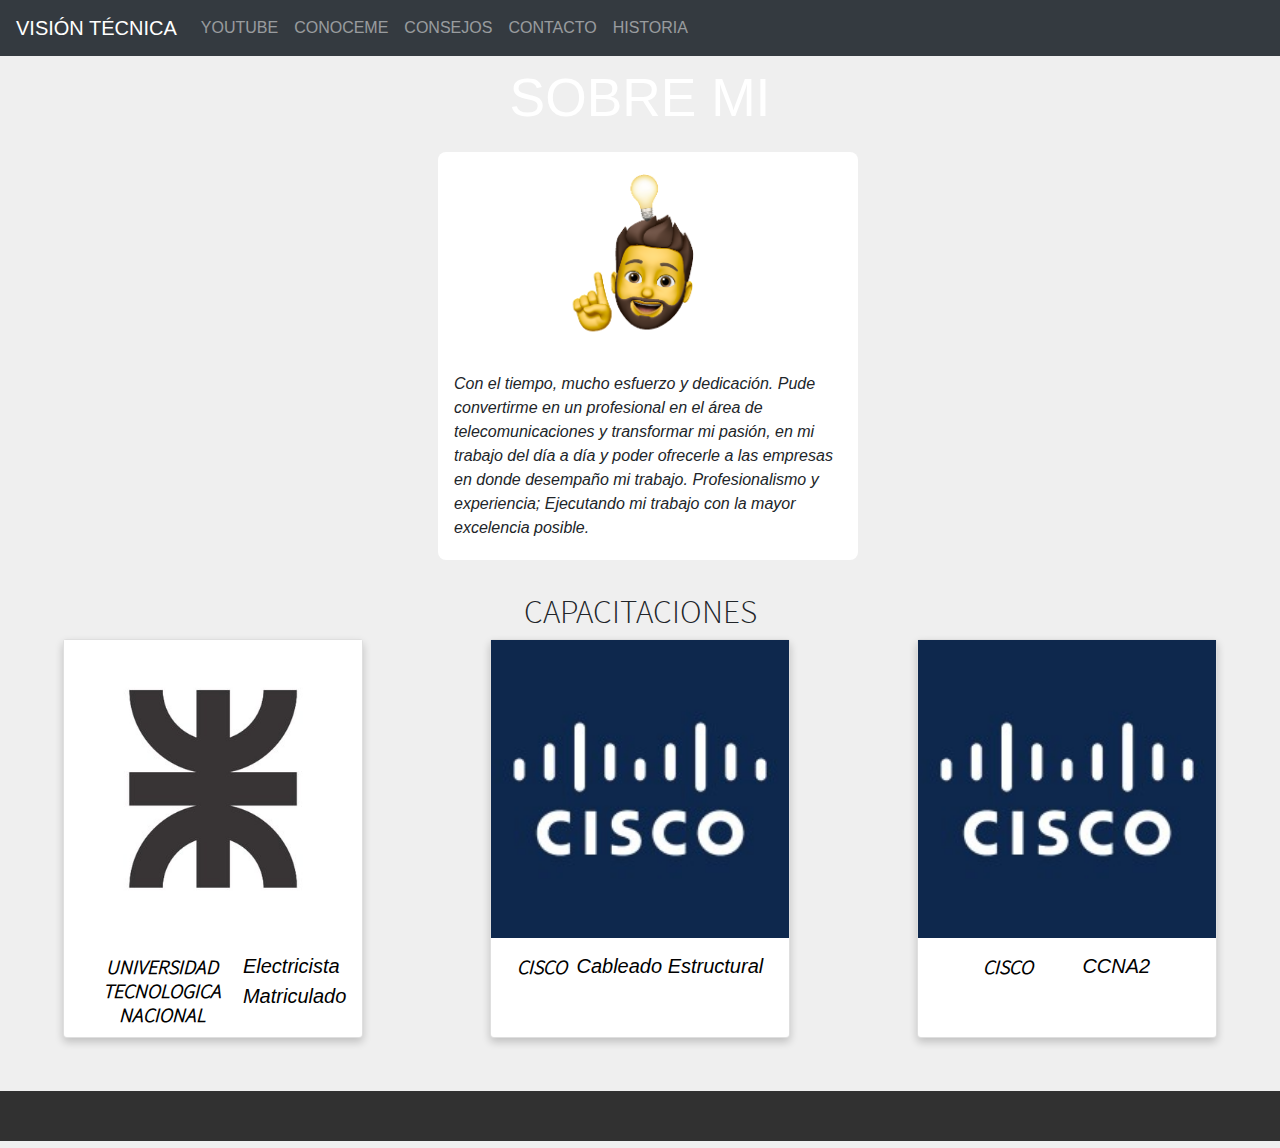
==== commit de121cdc: "Proyecto final 3" ====
--- a/pages/conoceme.html
+++ b/pages/conoceme.html
@@ -5,6 +5,8 @@
     <meta charset="UTF-8">
     <meta http-equiv="X-UA-Compatible" content="IE=edge">
     <meta name="viewport" content="width=device-width, initial-scale=1.0">
+    <meta name="description" content="Este es el sitio web de Visión Técnica donde encontras toda la información del canal de Youtube, conenidos de informática, tecnología y herramientas para el hogar">
+    <meta name="keywords" content="Informatica, tecnología, Apple, herramientas, youtube, computación">
     <link rel="stylesheet" href="https://cdnjs.cloudflare.com/ajax/libs/font-awesome/6.1.1/css/all.min.css"
         integrity="sha512-KfkfwYDsLkIlwQp6LFnl8zNdLGxu9YAA1QvwINks4PhcElQSvqcyVLLD9aMhXd13uQjoXtEKNosOWaZqXgel0g=="
         crossorigin="anonymous" referrerpolicy="no-referrer" />
--- a/estilos/estilos.css
+++ b/estilos/estilos.css
@@ -1,13 +1,17 @@
 @font-face {
-  font-family: Anurati-Regular;
-  src: url(../fuentes/anurati_font/Anurati-Regular.otf);
+  font-family: "SourceSansPro-Light";
+  src: url(../fuentes/SourceSansPro-Light.ttf);
+}
+@font-face {
+  font-family: "SourceSansPro-Bold";
+  src: url(../fuentes/SourceSansPro-Bold.ttf);
 }
 body {
   background-color: #efefef;
 }
 
 h1 {
-  font-family: Anurati-Regular;
+  font-family: "Montserrat", sans-serif;
   font-size: 40pt;
   color: white;
   text-align: center;
@@ -20,7 +24,7 @@
 }
 
 h2 {
-  font-family: "Montserrat", sans-serif;
+  font-family: "SourceSansPro-Light";
   font-size: 25pt;
   text-transform: uppercase;
   text-align: center;
@@ -41,7 +45,6 @@
 .video1 {
   height: 400px;
   width: 100%;
-  margin-bottom: 35px;
   box-shadow: 0 1rem 0.4rem rgba(0, 0, 0, 0.3);
 }
 
@@ -99,8 +102,8 @@
 }
 
 .carousel {
+  margin-top: 20px;
   background-color: black;
-  margin-top: 50px;
 }
 
 .tam-imagen {
@@ -127,43 +130,119 @@
   height: auto;
 }
 
-.video-grande {
-  width: 1120px;
-  height: 300px;
-  display: flex;
-  justify-content: center;
-  padding-top: 10px;
-}
-
-.video-grande-youtube {
-  width: 90%;
-  height: 280px;
-}
-
 .centrar-tarjeta {
   display: flex;
   justify-content: center;
 }
 
-.caja-video-chica {
-  display: flex;
-  justify-content: space-evenly;
-  flex-wrap: wrap;
-}
-
-.video-chico {
-  display: flex;
-  justify-content: center;
-  padding-top: 10px;
-}
-
-.video-chico-youtube {
-  width: 90%;
-  height: 90% x;
+.video_youtube {
+  display: grid;
+  grid-template-columns: repeat(4, 1fr);
+  grid-template-rows: repeat(2, 1fr);
+  width: 100%;
+  grid-gap: 1%;
+  padding-right: 2%;
+  margin-top: 2%;
+}
+
+.titulo_youtube {
+  background-color: rgb(85, 80, 80);
+  color: rgb(209, 198, 198);
+  width: 65%;
+  padding-bottom: 15px;
+  margin-left: 50px;
+  font-size: 28px;
+}
+
+.youtube0 {
+  grid-column: 1/2;
+  grid-row: 1/2;
+}
+
+.youtube1 {
+  grid-column: 2/3;
+  grid-row: 1/2;
+  filter: grayscale(100%);
+  transition: all 0.7s;
+}
+
+.youtube2 {
+  grid-column: 3/4;
+  grid-row: 1/2;
+  filter: grayscale(100%);
+  transition: all 0.7s;
+}
+
+.youtube3 {
+  grid-column: 4/5;
+  grid-row: 1/2;
+  filter: grayscale(100%);
+  transition: all 0.7s;
+}
+
+.youtube4 {
+  grid-column: 2/3;
+  grid-row: 2/3;
+  filter: grayscale(100%);
+  transition: all 0.7s;
+}
+
+.youtube5 {
+  grid-column: 3/4;
+  grid-row: 2/3;
+  filter: grayscale(100%);
+  transition: all 0.7s;
+}
+
+.youtube6 {
+  grid-column: 4/5;
+  grid-row: 2/3;
+  filter: grayscale(100%);
+  transition: all 0.7s;
+}
+
+.youtube0:hover {
+  transform: scale(1.05);
+  transition: all 0.7s;
+}
+
+.youtube1:hover {
+  transform: scale(1.05);
+  filter: grayscale(0%);
+  transition: all 0.7s;
+}
+
+.youtube2:hover {
+  transform: scale(1.05);
+  filter: grayscale(0%);
+  transition: all 0.7s;
+}
+
+.youtube3:hover {
+  transform: scale(1.05);
+  filter: grayscale(0%);
+  transition: all 0.7s;
+}
+
+.youtube4:hover {
+  transform: scale(1.05);
+  filter: grayscale(0%);
+  transition: all 0.7s;
+}
+
+.youtube5:hover {
+  transform: scale(1.05);
+  filter: grayscale(0%);
+  transition: all 0.7s;
+}
+
+.youtube6:hover {
+  transform: scale(1.05);
+  filter: grayscale(0%);
+  transition: all 0.7s;
 }
 
 .titulo {
-  background-color: black;
   height: 80px;
   padding: 10px;
 }
@@ -195,12 +274,6 @@
   font-size: 11pt;
 }
 
-/*
-.texto {
-    font-size: 18px;
-    color: #f1f1f152;
-}
-*/
 .datos-personales {
   margin: 10px;
 }
@@ -332,9 +405,7 @@
 }
 
 .card_contactos {
-  opacity: 55%;
-  background-image: url(imagenes/f.elconfidencial.com-original-d9e-66d-793-d9e66d793adbc994841e60850a17e61c.jpeg);
-  color: #f1f1f1;
+  margin: 18vh;
 }
 
 .card1, .ucard {
@@ -348,11 +419,11 @@
 }
 
 .title, .ucard > h3 {
-  font-family: Anurati-Regular;
+  font-family: "SourceSansPro-Bold";
   font-weight: 700;
   font-size: 50px;
-  letter-spacing: 10px;
   opacity: 0.85;
+  color: #dcdcdc;
 }
 
 .small, .ucard > p {
@@ -366,47 +437,20 @@
   text-align: center;
   width: 300px;
 }
-.tarjeta_historia--3s {
-  color: #a7a7a7;
-}
-
-.tarjeta_historia--3gs {
-  color: #bdbdbd;
-}
-
-.tarjeta_historia--4 {
-  color: #c9c9c9;
-}
-
-.tarjeta_historia--4s {
-  color: #d3d3d3;
-}
-
-.tarjeta_historia--5 {
-  color: #dcdcdc;
-}
-
 .textos_generales {
   font-style: italic;
 }
 
-/*@mixin fuente {
-    font-size: 100px;
-}
-
-    .par {
-    @include fuente()
-}*/
+.duda {
+  color: red;
+}
+
 .iphone {
   width: 800px;
   margin-left: 50px;
 }
 
 @media (max-width: 1366px) {
-  .video-chico {
-    width: 500px;
-    height: 290px;
-  }
   .tarjeta_capacitacion {
     margin-bottom: 3%;
   }
@@ -416,7 +460,35 @@
     margin-left: 125px;
   }
 }
-@media (max-width: 720px) {
+@media (max-width: 1110px) {
+  .titulo_youtube {
+    font-size: 22px;
+  }
+  .fondo_contactanos {
+    padding-left: 3%;
+    padding-right: 3%;
+  }
+  .card_contactos {
+    margin-left: 5%;
+    margin-top: 21vh;
+    margin-bottom: 21vh;
+  }
+}
+@media (max-width: 900px) {
+  .iphone {
+    width: 600px;
+  }
+  .fondo_contactanos {
+    display: grid;
+    grid-template-columns: repeat(1, 1fr);
+  }
+  .card_contactos {
+    margin-left: 25%;
+    margin-top: 2%;
+    margin-bottom: 16vh;
+  }
+}
+@media (max-width: 760px) {
   .barra {
     font-size: 14px;
     grid-gap: 12px;
@@ -436,17 +508,8 @@
     grid-template-rows: repeat(3, 1fr);
     justify-items: center;
   }
-  .video-grande {
-    width: 700px;
-    height: 250px;
-  }
   .centrar-tarjeta {
     margin-bottom: 16px;
-  }
-  .video-chico {
-    width: 300px;
-    height: 200px;
-    margin-bottom: 60px;
   }
   .carousel-inner {
     padding-top: 20px;
@@ -470,6 +533,39 @@
     border-color: black;
     margin-left: 20px;
   }
+  .video_youtube {
+    display: grid;
+    grid-template-columns: repeat(3, 1fr);
+    grid-template-rows: repeat(3, 1fr);
+  }
+  .youtube0 {
+    grid-column: 1/2;
+    grid-row: 1/2;
+  }
+  .youtube1 {
+    grid-column: 2/3;
+    grid-row: 1/2;
+  }
+  .youtube2 {
+    grid-column: 3/4;
+    grid-row: 1/2;
+  }
+  .youtube3 {
+    grid-column: 2/3;
+    grid-row: 2/3;
+  }
+  .youtube4 {
+    grid-column: 3/4;
+    grid-row: 2/3;
+  }
+  .youtube5 {
+    grid-column: 2/3;
+    grid-row: 3/4;
+  }
+  .youtube6 {
+    grid-column: 3/4;
+    grid-row: 3/4;
+  }
 }
 @media (max-width: 670px) {
   .barra {
@@ -483,19 +579,6 @@
   }
   h1 {
     font-size: 40px;
-  }
-  .video-grande-youtube {
-    width: 380px;
-    height: 230px;
-  }
-  .video-chico {
-    width: 420px;
-    height: 280px;
-    margin-bottom: 2px;
-  }
-  .video-chico-youtube {
-    width: 385px;
-    height: 260px;
   }
   .galeria {
     min-height: 300px;
@@ -589,6 +672,22 @@
   .card_contactos {
     margin-left: 18%;
   }
+  .iphone {
+    width: 380px;
+  }
+  .card_contactos {
+    margin-bottom: 18vh;
+    margin-left: 1vh;
+  }
+  .info_contactos {
+    max-width: 400px;
+    text-align: center;
+  }
+}
+@media (max-width: 480px) {
+  .card_contactos {
+    max-width: 400px;
+  }
 }
 @media (max-width: 433px) {
   .barra {
@@ -603,19 +702,6 @@
   h1 {
     font-size: 35px;
     padding-top: 9px;
-  }
-  .video-grande-youtube {
-    width: 380px;
-    height: 230px;
-  }
-  .video-chico {
-    width: 420px;
-    height: 280px;
-    margin-bottom: 2px;
-  }
-  .video-chico-youtube {
-    width: 385px;
-    height: 260px;
   }
   .galeria {
     min-height: 300px;
@@ -723,6 +809,47 @@
     width: 400px;
     margin-left: 0px;
   }
+  .video_youtube {
+    display: grid;
+    grid-template-columns: repeat(2, 1fr);
+    grid-template-rows: repeat(6, 1fr);
+    margin-bottom: 15%;
+  }
+  .youtube0 {
+    grid-column: 1/2;
+    grid-row: 1/2;
+  }
+  .youtube1 {
+    grid-column: 2/3;
+    grid-row: 1/2;
+  }
+  .youtube2 {
+    grid-column: 2/3;
+    grid-row: 2/3;
+  }
+  .youtube3 {
+    grid-column: 2/3;
+    grid-row: 3/4;
+  }
+  .youtube4 {
+    grid-column: 2/3;
+    grid-row: 4/5;
+  }
+  .youtube5 {
+    grid-column: 2/3;
+    grid-row: 5/6;
+  }
+  .youtube6 {
+    grid-column: 2/3;
+    grid-row: 6/7;
+  }
+  .titulo_youtube {
+    font-size: 20px;
+  }
+  .card_contactos {
+    max-width: 380px;
+    margin-bottom: 21vh;
+  }
 }
 
 /*# sourceMappingURL=estilos.css.map */
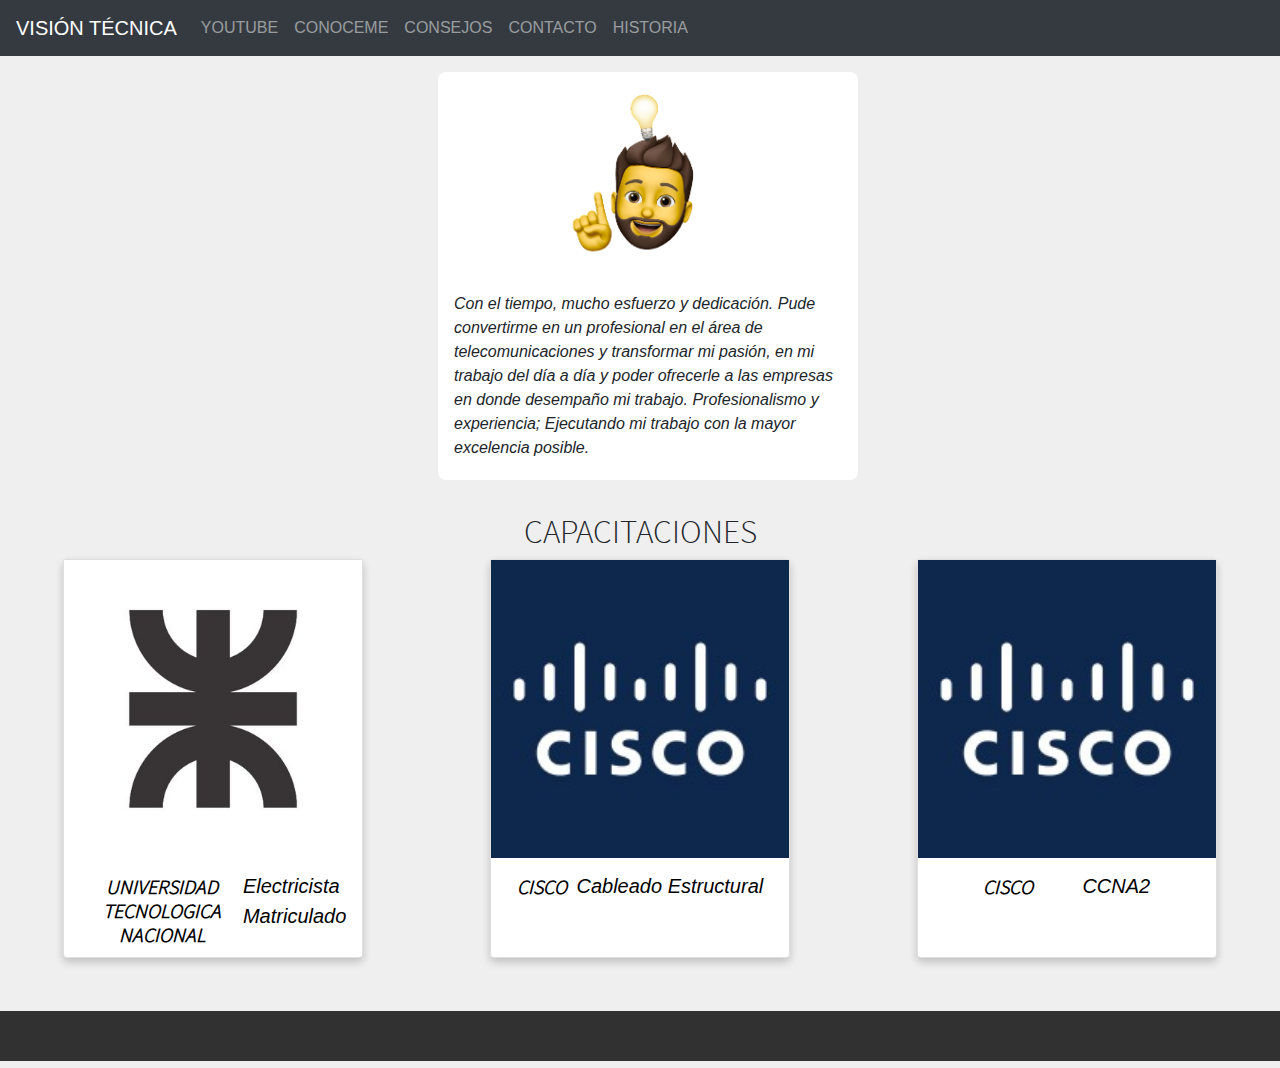
==== commit 830d6d64: "Responsive" ====
--- a/pages/conoceme.html
+++ b/pages/conoceme.html
@@ -57,9 +57,6 @@
     </header>
 
     <main class="contenedor">
-        <div class="titulo">
-            <h1>SOBRE MI</h1>
-        </div>
         <section class="centrar-tarjeta">
             <article>
                 <div class="avatar">
--- a/estilos/estilos.css
+++ b/estilos/estilos.css
@@ -699,6 +699,12 @@
     grid-template-columns: 1fr;
     grid-template-rows: repeat(3, auto);
   }
+  .tarjeta_index {
+    width: 390px;
+  }
+  .img-tarjeta {
+    width: 380px;
+  }
   h1 {
     font-size: 35px;
     padding-top: 9px;
@@ -811,37 +817,39 @@
   }
   .video_youtube {
     display: grid;
-    grid-template-columns: repeat(2, 1fr);
-    grid-template-rows: repeat(6, 1fr);
+    grid-template-columns: repeat(1, 1fr);
+    grid-template-rows: repeat(14);
     margin-bottom: 15%;
   }
   .youtube0 {
     grid-column: 1/2;
     grid-row: 1/2;
+    margin-left: 25px;
+    padding-top: 15px;
   }
   .youtube1 {
-    grid-column: 2/3;
-    grid-row: 1/2;
+    grid-column: 1/2;
+    grid-row: 2/3;
   }
   .youtube2 {
-    grid-column: 2/3;
-    grid-row: 2/3;
+    grid-column: 1/2;
+    grid-row: 3/4;
   }
   .youtube3 {
-    grid-column: 2/3;
-    grid-row: 3/4;
+    grid-column: 1/2;
+    grid-row: 4/5;
   }
   .youtube4 {
-    grid-column: 2/3;
-    grid-row: 4/5;
+    grid-column: 1/2;
+    grid-row: 5/6;
   }
   .youtube5 {
-    grid-column: 2/3;
-    grid-row: 5/6;
+    grid-column: 1/2;
+    grid-row: 6/7;
   }
   .youtube6 {
-    grid-column: 2/3;
-    grid-row: 6/7;
+    grid-column: 1/2;
+    grid-row: 7/8;
   }
   .titulo_youtube {
     font-size: 20px;
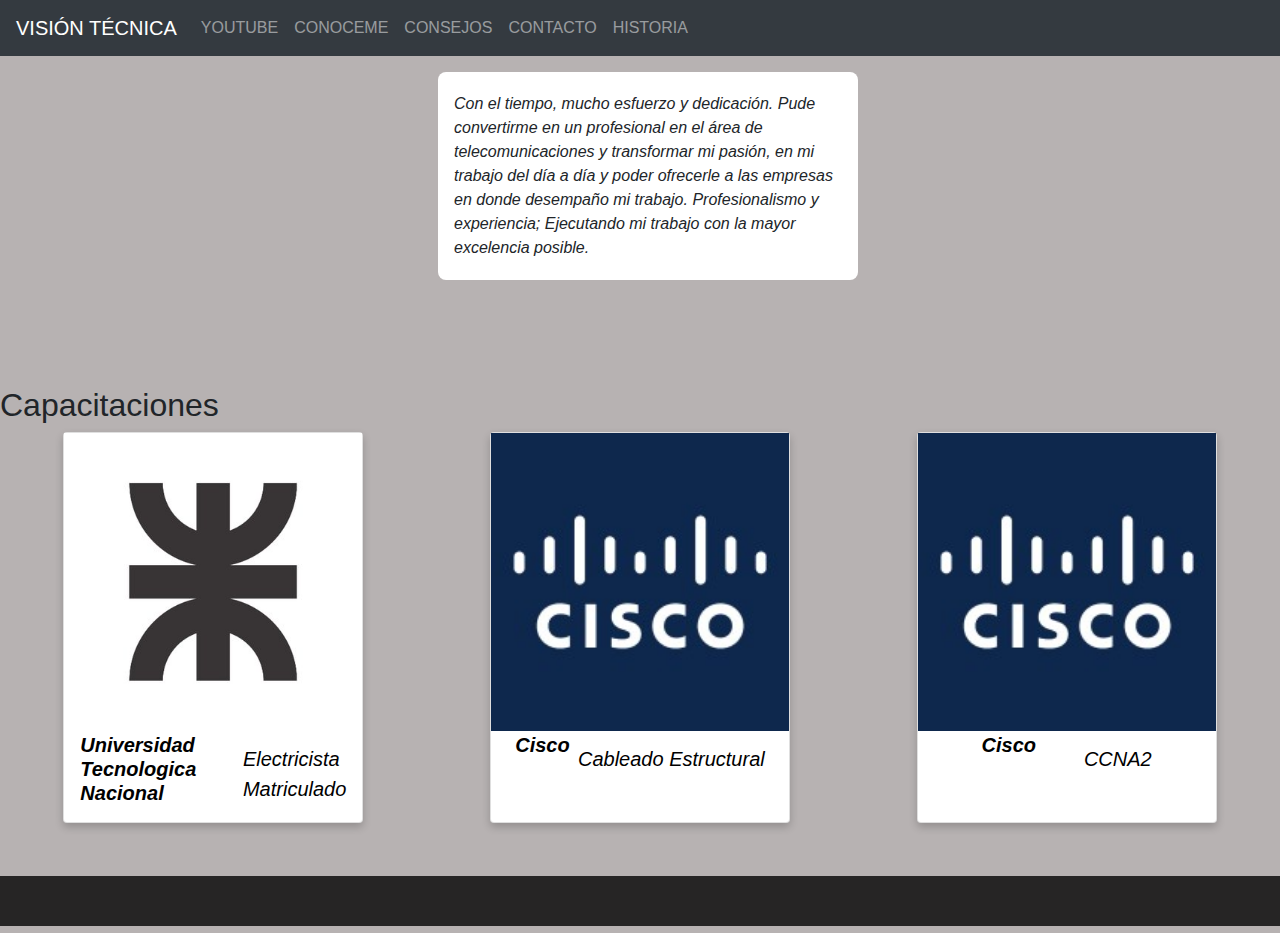
==== commit f401e172: "final" ====
--- a/pages/conoceme.html
+++ b/pages/conoceme.html
@@ -20,18 +20,15 @@
 </head>
 
 <body>
-
     <header>
         <!--inicio de barra-->
         <nav class="navbar navbar-expand-md bg-dark navbar-dark">
             <!-- Brand -->
             <a class="navbar-brand" href="../index.html">VISIÓN TÉCNICA</a>
-
             <!-- Toggler/collapsibe Button -->
             <button class="navbar-toggler" type="button" data-toggle="collapse" data-target="#collapsibleNavbar">
                 <span class="navbar-toggler-icon"></span>
             </button>
-
             <!-- Navbar links -->
             <div class="collapse navbar-collapse" id="collapsibleNavbar">
                 <ul class="navbar-nav">
@@ -55,7 +52,6 @@
         </nav>
         <!--fin de barra-->
     </header>
-
     <main class="contenedor">
         <section class="centrar-tarjeta">
             <article>
@@ -71,7 +67,9 @@
             </article>
         </section>
     </main>
-    <h2>Capacitaciones</h2>
+    <div>
+        <h2>Capacitaciones</h2>
+    </div>
     <div class="textos_generales">
         <div class= "animate__animated animate__backInDown">
             <div class="tarjeta_capacitacion" >
@@ -97,24 +95,20 @@
                     </div>
                 </div>
             </div>
-        </div>    
-
-
-
-
-        <footer class="flex-container">
-            <a href="https://twitter.com/maxibr82" target="_blank"><i class="fa-brands fa-twitter"></i></a>
-            <a href="https://www.instagram.com/visiontecnica2022/" target="_blank"><i
-                    class="fa-brands fa-instagram-square"></i></a>
-            <a href="https://www.youtube.com/c/VisionTécnica" target="_blank"><i class="fa-brands fa-youtube"></i></a>
-
-        </footer>
-        <script src="https://cdn.jsdelivr.net/npm/jquery@3.5.1/dist/jquery.slim.min.js"
-            integrity="sha384-DfXdz2htPH0lsSSs5nCTpuj/zy4C+OGpamoFVy38MVBnE+IbbVYUew+OrCXaRkfj"
-            crossorigin="anonymous"></script>
-        <script src="https://cdn.jsdelivr.net/npm/bootstrap@4.6.2/dist/js/bootstrap.bundle.min.js"
-            integrity="sha384-Fy6S3B9q64WdZWQUiU+q4/2Lc9npb8tCaSX9FK7E8HnRr0Jz8D6OP9dO5Vg3Q9ct"
-            crossorigin="anonymous"></script>
+        </div> 
+    <div>   
+    <footer class="flex-container">
+        <a href="https://twitter.com/maxibr82" target="_blank"><i class="fa-brands fa-twitter"></i></a>
+        <a href="https://www.instagram.com/visiontecnica2022/" target="_blank"><i
+                class="fa-brands fa-instagram-square"></i></a>
+        <a href="https://www.youtube.com/c/VisionTécnica" target="_blank"><i class="fa-brands fa-youtube"></i></a>
+    </footer>
+    <script src="https://cdn.jsdelivr.net/npm/jquery@3.5.1/dist/jquery.slim.min.js"
+        integrity="sha384-DfXdz2htPH0lsSSs5nCTpuj/zy4C+OGpamoFVy38MVBnE+IbbVYUew+OrCXaRkfj"
+        crossorigin="anonymous"></script>
+    <script src="https://cdn.jsdelivr.net/npm/bootstrap@4.6.2/dist/js/bootstrap.bundle.min.js"
+        integrity="sha384-Fy6S3B9q64WdZWQUiU+q4/2Lc9npb8tCaSX9FK7E8HnRr0Jz8D6OP9dO5Vg3Q9ct"
+        crossorigin="anonymous"></script>
 </body>
 
 </html>--- a/estilos/estilos.css
+++ b/estilos/estilos.css
@@ -7,13 +7,13 @@
   src: url(../fuentes/SourceSansPro-Bold.ttf);
 }
 body {
-  background-color: #efefef;
+  background-color: #b7b2b2;
 }
 
 h1 {
   font-family: "Montserrat", sans-serif;
   font-size: 40pt;
-  color: white;
+  color: black;
   text-align: center;
 }
 
@@ -23,7 +23,7 @@
   margin-left: auto;
 }
 
-h2 {
+h1 {
   font-family: "SourceSansPro-Light";
   font-size: 25pt;
   text-transform: uppercase;
@@ -43,7 +43,7 @@
 }
 
 .video1 {
-  height: 400px;
+  height: 500px;
   width: 100%;
   box-shadow: 0 1rem 0.4rem rgba(0, 0, 0, 0.3);
 }
@@ -95,6 +95,30 @@
   width: 420px;
 }
 
+.tarjeta_index {
+  transition: box-shadow 0.3s ease;
+  background-color: #f7f6fa;
+  margin: 5%;
+  border-radius: 0.5rem;
+  padding: 0.25rem 0;
+  margin-left: 16px;
+  width: 300px;
+}
+
+.texto_index {
+  font-size: 22px;
+  color: #d7bbbb;
+  margin-top: 20px;
+  margin-left: -5px;
+  margin-right: 100px;
+  margin-bottom: 35px;
+  position: relative;
+  background-image: linear-gradient(45deg, rgb(10, 9, 9), rgb(244, 5, 5) 32px, rgba(0, 0, 0, 0) 32px), linear-gradient(135deg, rgb(9, 8, 8), rgb(244, 7, 7) 32px, rgba(0, 0, 0, 0) 32px), linear-gradient(135deg, rgb(15, 14, 14), rgb(7, 6, 6));
+  background-repeat: no-repeat;
+  background-position: 100% 100%, 100% 100%, -32px 100%;
+  background-size: 48px 100%, 48px 100%, 100% 100%;
+}
+
 .carousel-inner {
   width: auto;
   height: 300px;
@@ -126,13 +150,14 @@
 }
 
 .img-tarjeta {
-  width: 400px;
+  width: 300px;
   height: auto;
 }
 
 .centrar-tarjeta {
   display: flex;
   justify-content: center;
+  margin-bottom: 7%;
 }
 
 .video_youtube {
@@ -265,8 +290,10 @@
 }
 
 .avatar {
-  display: flex;
-  justify-content: center;
+  position: fixed;
+  z-index: 1000;
+  margin-left: 93%;
+  margin-top: 12%;
 }
 
 .capacitaciones {
@@ -274,8 +301,38 @@
   font-size: 11pt;
 }
 
-.datos-personales {
-  margin: 10px;
+.contactanos {
+  font-size: 50px;
+}
+
+.datos-apellido {
+  margin-left: 19%;
+  font-size: 12px;
+  margin-top: -3px;
+}
+
+.datos-comentario {
+  margin-left: 18%;
+  font-size: 12px;
+  margin-top: 2px;
+}
+
+.datos-mensaje {
+  margin-left: 19%;
+  font-size: 12px;
+  margin-top: 1px;
+}
+
+.datos-nombre {
+  margin-left: 19%;
+  font-size: 12px;
+  margin-top: 12px;
+}
+
+.datos-reset {
+  margin-left: 19%;
+  font-size: 12px;
+  margin-top: 5px;
 }
 
 .barra {
@@ -395,7 +452,7 @@
 }
 
 .fondo_contactanos {
-  background-color: black;
+  background-color: rgb(255, 255, 255);
   display: grid;
   grid-template-columns: repeat(2, 1fr);
 }
@@ -406,6 +463,10 @@
 
 .card_contactos {
   margin: 18vh;
+  background-image: url(../imagenes/floppy-disk-g7543b3150_1280.png);
+  background-size: 100%;
+  background-repeat: no-repeat;
+  height: 440px;
 }
 
 .card1, .ucard {
@@ -418,7 +479,7 @@
   margin-bottom: 10px;
 }
 
-.title, .ucard > h3 {
+.title, .ucard > h1 {
   font-family: "SourceSansPro-Bold";
   font-weight: 700;
   font-size: 50px;
@@ -442,12 +503,16 @@
 }
 
 .duda {
-  color: red;
+  color: rgb(231, 176, 176);
 }
 
 .iphone {
   width: 800px;
   margin-left: 50px;
+}
+
+.video_youtube2 {
+  margin-bottom: 10.5%;
 }
 
 @media (max-width: 1366px) {
@@ -459,6 +524,10 @@
     border-color: black;
     margin-left: 125px;
   }
+  .avatar {
+    margin-left: 90%;
+    margin-top: -8%;
+  }
 }
 @media (max-width: 1110px) {
   .titulo_youtube {
@@ -473,6 +542,10 @@
     margin-top: 21vh;
     margin-bottom: 21vh;
   }
+  .avatar {
+    margin-left: 88%;
+    margin-top: 1%;
+  }
 }
 @media (max-width: 900px) {
   .iphone {
@@ -486,6 +559,16 @@
     margin-left: 25%;
     margin-top: 2%;
     margin-bottom: 16vh;
+  }
+  .avatar {
+    margin-left: 86%;
+    margin-top: -18%;
+  }
+  .tarjeta_index {
+    width: 270px;
+  }
+  .img-tarjeta {
+    width: 270px;
   }
 }
 @media (max-width: 760px) {
@@ -565,6 +648,10 @@
   .youtube6 {
     grid-column: 3/4;
     grid-row: 3/4;
+  }
+  .avatar {
+    margin-left: 84%;
+    margin-top: -27%;
   }
 }
 @media (max-width: 670px) {
@@ -683,10 +770,53 @@
     max-width: 400px;
     text-align: center;
   }
+  .avatar {
+    margin-left: 82%;
+    margin-top: -30%;
+  }
+  .info_contactos {
+    margin-left: 120px;
+  }
+  .card_contactos {
+    margin-left: 110px;
+  }
+  .titulo_youtube {
+    font-size: 15px;
+  }
 }
 @media (max-width: 480px) {
   .card_contactos {
     max-width: 400px;
+  }
+  .avatar {
+    margin-left: 74%;
+    margin-top: -42%;
+  }
+  .datos-apellido {
+    font-size: 12px;
+    margin-top: -7px;
+  }
+  .datos-comentario {
+    font-size: 12px;
+    margin-top: -2px;
+  }
+  .datos-mensaje {
+    font-size: 12px;
+    margin-top: 2px;
+  }
+  .datos-nombre {
+    margin-top: 12px;
+    font-size: 12px;
+  }
+  .datos-reset {
+    margin-top: -3px;
+    font-size: 10px;
+  }
+  .info_contactos {
+    margin-left: 40px;
+  }
+  .card_contactos {
+    margin-left: 30px;
   }
 }
 @media (max-width: 433px) {
@@ -858,6 +988,101 @@
     max-width: 380px;
     margin-bottom: 21vh;
   }
+  .avatar {
+    margin-left: 72%;
+    margin-top: -47%;
+  }
+  .datos-apellido {
+    margin-left: 19%;
+    font-size: 12px;
+    margin-top: -7px;
+  }
+  .datos-comentario {
+    margin-left: 18%;
+    font-size: 12px;
+    margin-top: -2px;
+  }
+  .datos-mensaje {
+    margin-left: 19%;
+    font-size: 12px;
+    margin-top: -2px;
+  }
+  .datos-nombre {
+    margin-top: 9px;
+    font-size: 12px;
+  }
+  .datos-reset {
+    margin-top: -3px;
+    font-size: 10px;
+  }
+  .info_contactos {
+    margin-left: 10px;
+  }
+  .card_contactos {
+    margin-left: 10px;
+  }
+  .iphone {
+    width: 350px;
+  }
+}
+@media (max-width: 375px) {
+  .info_contactos {
+    max-width: 305px;
+    margin-left: 25px;
+  }
+  .card_contactos {
+    max-width: 330px;
+    margin-left: 10px;
+  }
+  .video_youtube {
+    padding-right: 0%;
+    width: 340px;
+    margin-left: 16px;
+  }
+  .tarjeta_index {
+    max-width: 350px;
+    margin-left: 0%;
+  }
+  .img-tarjeta {
+    width: 335px;
+    margin-left: 8px;
+  }
+  .avatar {
+    margin-left: 69%;
+    margin-top: -53%;
+  }
+  .datos-apellido {
+    margin-left: 19%;
+    font-size: 10px;
+    margin-top: -7px;
+  }
+  .datos-comentario {
+    margin-left: 18%;
+    font-size: 10px;
+    margin-top: -2px;
+  }
+  .datos-mensaje {
+    margin-left: 19%;
+    font-size: 10px;
+    margin-top: -2px;
+  }
+  .datos-nombre {
+    margin-top: 9px;
+    font-size: 10px;
+  }
+  .datos-reset {
+    margin-top: -3px;
+    font-size: 10px;
+  }
+  .info_contactos {
+    margin: left 5px;
+  }
+  .card_contactos {
+    margin-left: 5px;
+  }
+  .iphone {
+    width: 350px;
+  }
 }
 
 /*# sourceMappingURL=estilos.css.map */
